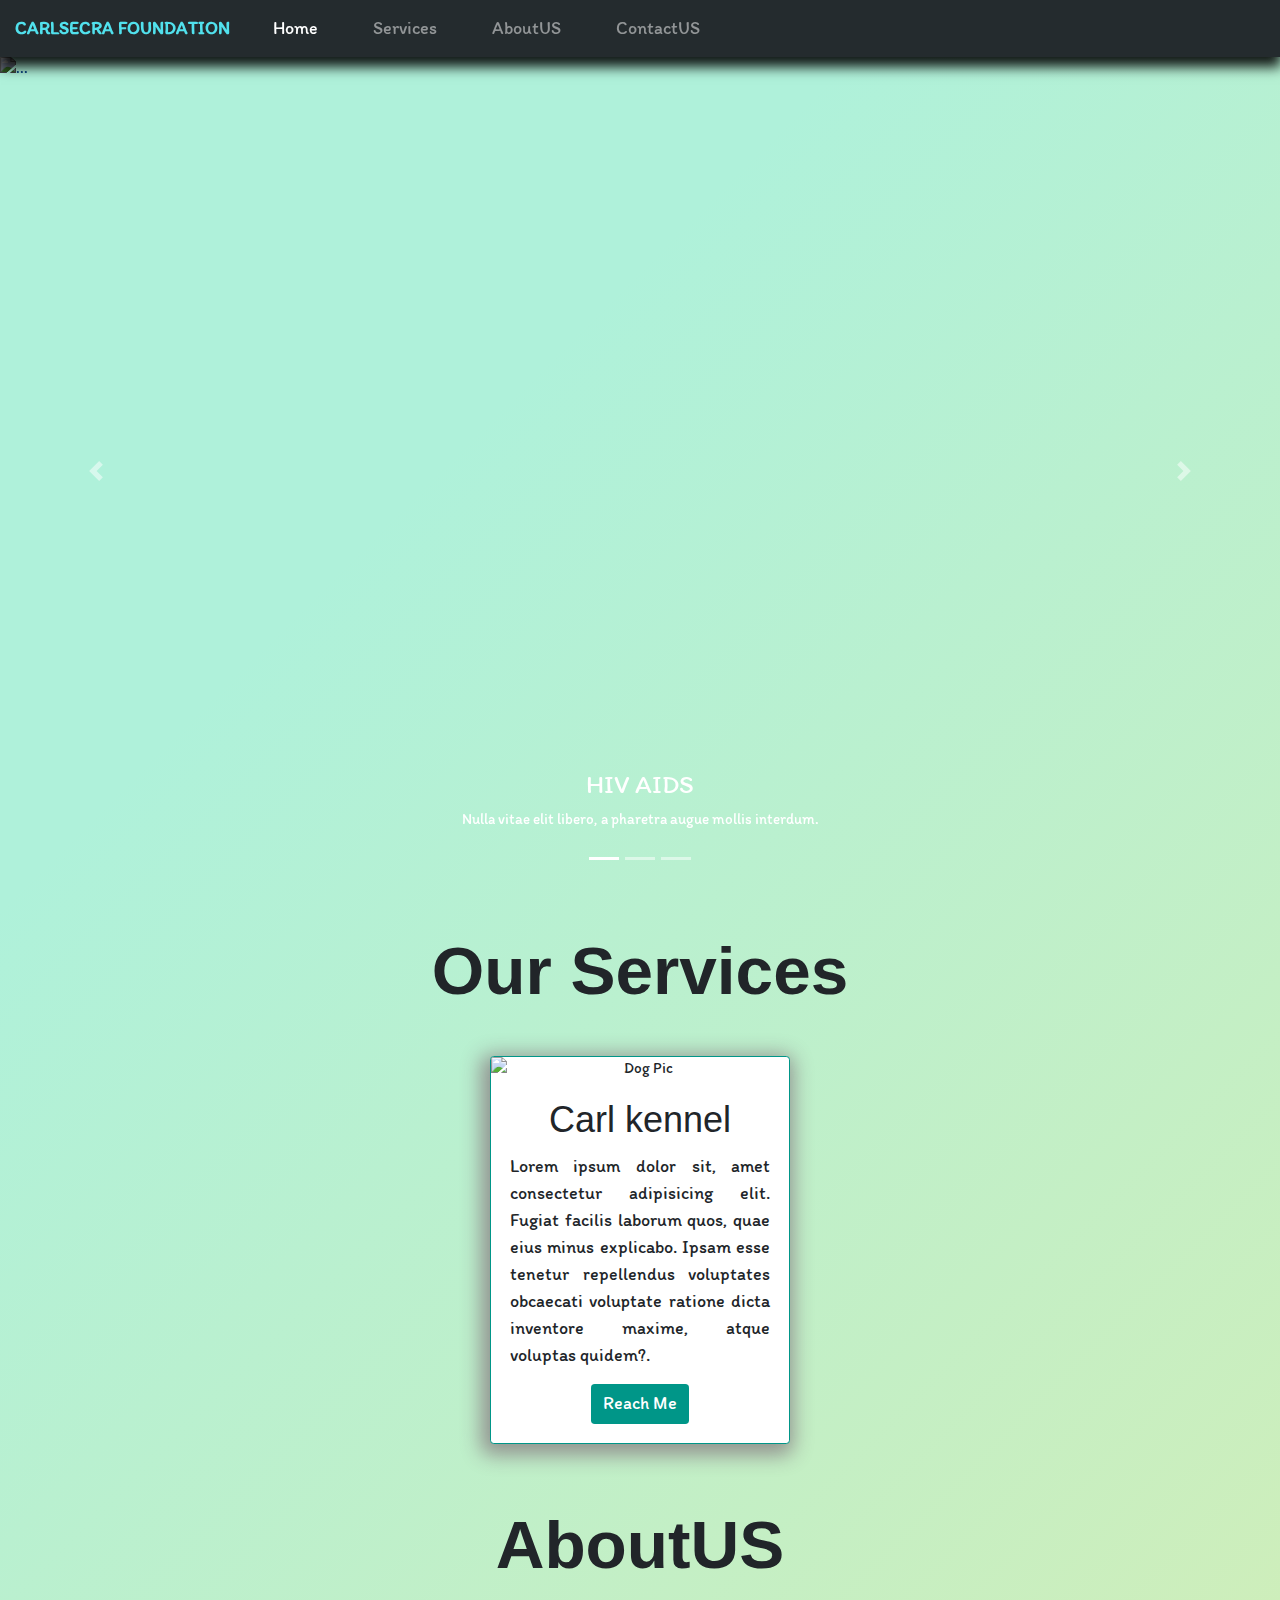
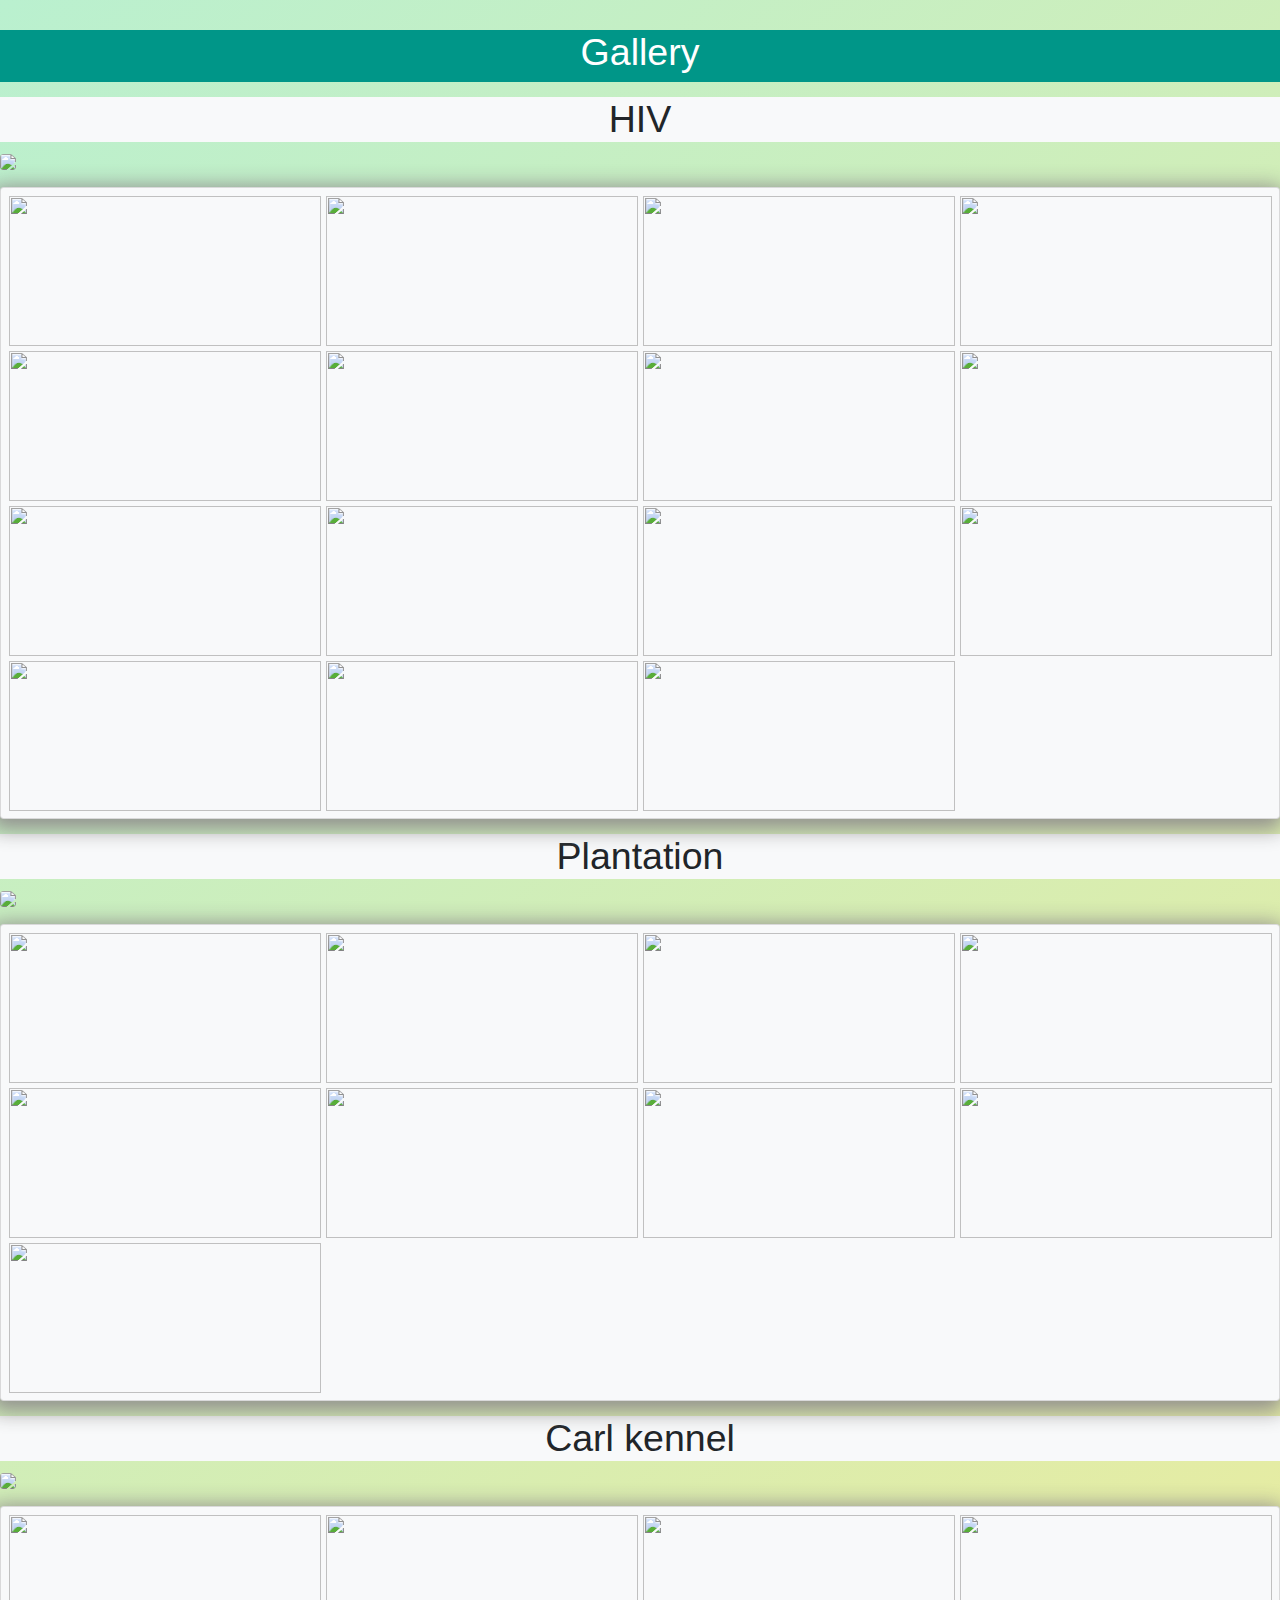
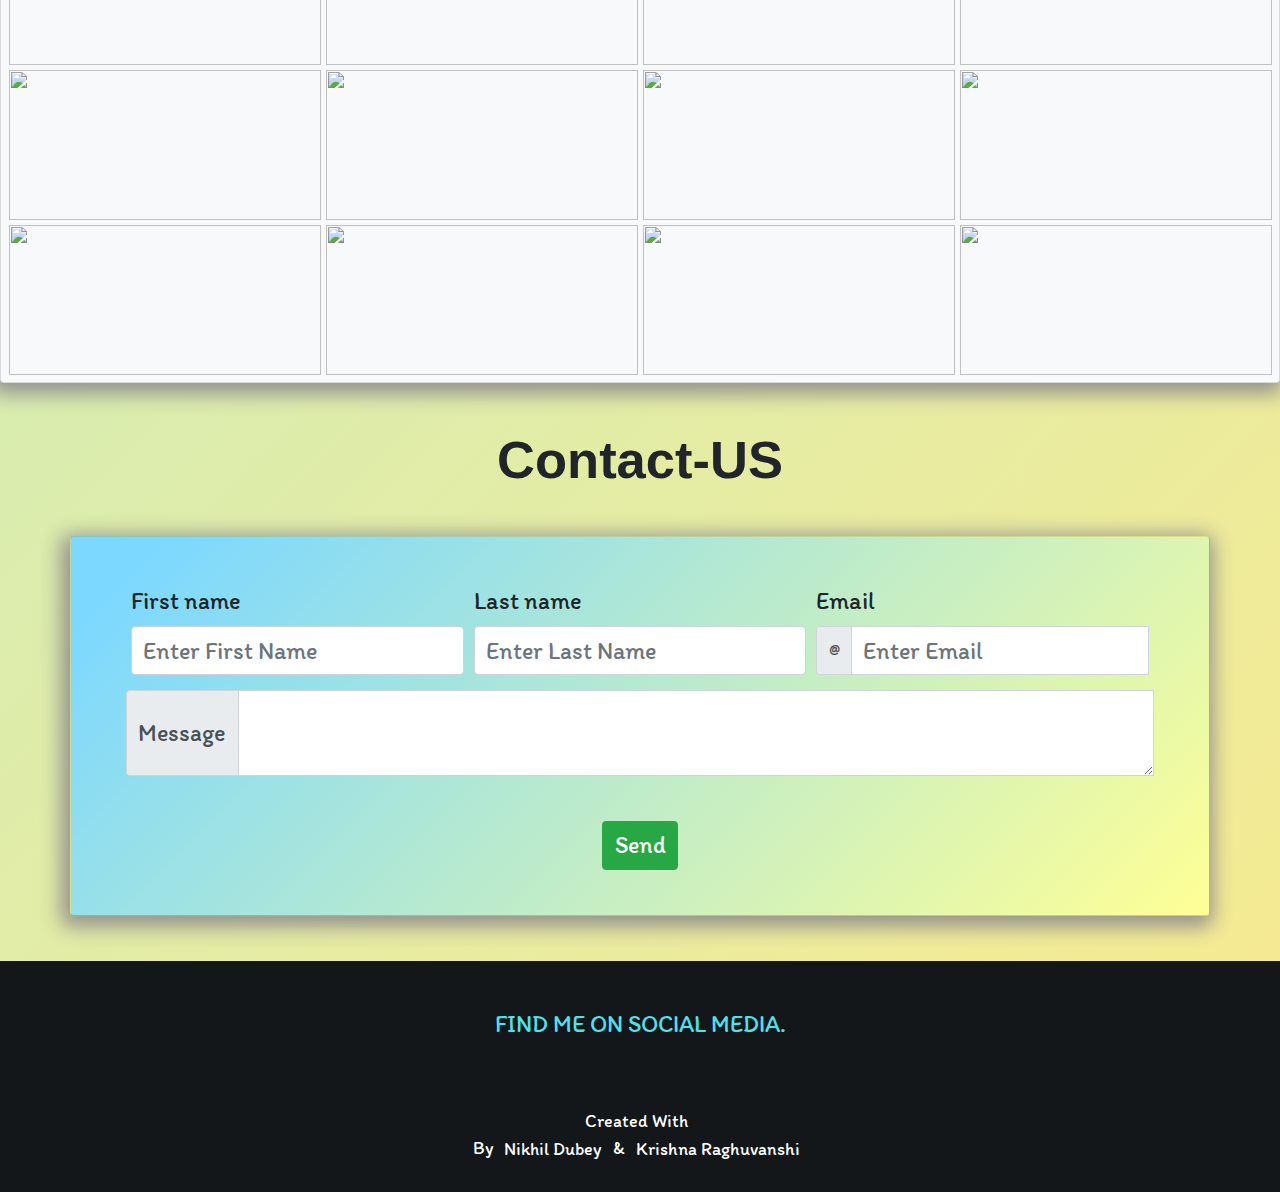
==== index.html @ 7f24dd34 "Update index.html" ====
<!DOCTYPE html>
<html lang="en">

<head>
    <!-- Required meta tags -->
    <meta charset="utf-8" />
    <link rel="icon" href="./assets/images/icon">
    <meta name="viewport" content="width=device-width, initial-scale=1, shrink-to-fit=no" />
    <!-- fontawesome -->
    <link rel="stylesheet" href="https://cdnjs.cloudflare.com/ajax/libs/font-awesome/5.15.3/css/all.min.css"
        integrity="sha512-iBBXm8fW90+nuLcSKlbmrPcLa0OT92xO1BIsZ+ywDWZCvqsWgccV3gFoRBv0z+8dLJgyAHIhR35VZc2oM/gI1w=="
        crossorigin="anonymous" />
    <!-- animation -->
    <link rel="stylesheet" href="https://cdnjs.cloudflare.com/ajax/libs/animate.css/4.1.1/animate.min.css" />
    <link rel="stylesheet" href="https://cdnjs.cloudflare.com/ajax/libs/animate.css/4.1.1/animate.min.css" />
    <!-- W3Css -->
    <link rel="stylesheet" href="./assets/css/w3.css" />
    <link rel="stylesheet" href="./assets/css/index.css" />
    <!-- Bootstrap CSS -->
    <link rel="stylesheet" href="https://stackpath.bootstrapcdn.com/bootstrap/4.4.1/css/bootstrap.min.css"
        integrity="sha384-Vkoo8x4CGsO3+Hhxv8T/Q5PaXtkKtu6ug5TOeNV6gBiFeWPGFN9MuhOf23Q9Ifjh" crossorigin="anonymous" />

    <title class="text-uppercase">CARLSECRA</title>
</head>

<body>
    <nav class="navbar sticky-top navbar-expand-lg navbar-dark w3-large dark">
        <a class="navbar-brand font-weight-bold w3-large logo" href=" #">Carlsecra foundation</a>
        <button class="navbar-toggler" type="button" data-toggle="collapse" data-target="#navbarTogglerDemo02"
            aria-controls="navbarTogglerDemo02" aria-expanded="false" aria-label="Toggle navigation">
            <span class="navbar-toggler-icon"></span>
        </button>

        <div class="collapse navbar-collapse" id="navbarTogglerDemo02">
            <ul class="navbar-nav mr-auto mt-2 mt-lg-0">
                <li class="nav-item active">
                    <a class="nav-link nav-link-ltr" href="#">Home <span class="sr-only">(current)</span></a>
                </li>

                <li class="nav-item">
                    <a class="nav-link nav-link-ltr" href="#services">Services</a>
                </li>

                <li class="nav-item">
                    <a class="nav-link nav-link-ltr" href="#about">AboutUS</a>
                </li>

                <li class="nav-item">
                    <a class="nav-link nav-link-ltr" href="#contact">ContactUS</a>
                </li>

                <!-- <li class="nav-item">
                    <a class="nav-link disabled nav-link-ltr" href="#" tabindex="-1" aria-disabled="true">Disabled</a>
                </li> -->
            </ul>
            <div class="form-inline my-2 my-lg-0">
                <i class="fab fa-facebook-f handles"></i>
                <i class="fab fa-instagram handles"></i>
                <i class="fab fa-twitter handles"></i>
            </div>
        </div>
    </nav>
    <div id="carouselExampleCaptions" class="carousel slide " data-ride="carousel">
        <ol class="carousel-indicators">
            <li data-target="#carouselExampleCaptions" data-slide-to="0" class="active"></li>
            <li data-target="#carouselExampleCaptions" data-slide-to="1"></li>
            <li data-target="#carouselExampleCaptions" data-slide-to="2"></li>
        </ol>
        <div class="carousel-inner ">
            <div class="carousel-item active">
                <a href="#content1 " title="Click To Go to content">
                    <!-- https://images.unsplash.com/photo-1594708767771-a7502209ff51?ixid=MnwxMjA3fDB8MHxwaG90by1wYWdlfHx8fGVufDB8fHx8&ixlib=rb-1.2.1&auto=format -->
                    <img src="https://media.istockphoto.com/photos/globe-with-a-red-ribbon-for-the-fight-against-aids-picture-id898377972?k=6&m=898377972&s=612x612&w=0&h=3-BCqPS5jG8RUGjvcfZlFWFv3_G9c2_bRZKYO4Ker-4="
                        class="d-block w-100 size" alt="..." />
                </a>
                <div class="carousel-caption  d-md-block">
                    <h3 class="cht">HIV AIDS</h3>
                    <p class="ct">Nulla vitae elit libero, a pharetra augue mollis interdum.</p>
                </div>
            </div>
            <div class="carousel-item">
                <a href="#content3 " title="Click To Go to content"> <img
                        src="https://images.unsplash.com/photo-1522276498395-f4f68f7f8454?ixlib=rb-1.2.1&ixid=MnwxMjA3fDB8MHxwaG90by1wYWdlfHx8fGVufDB8fHx8&auto=format&fit=crop&w=1949&q=80"
                        class="d-block size w-100" alt="..." />
                </a>
                <div class="carousel-caption  d-md-block">
                    <h3 class="cht">Carl kennel</h3>
                    <p class="ct">Lorem ipsum dolor sit amet, consectetur adipiscing elit.</p>
                </div>
            </div>
            <div class="carousel-item">
                <a href="#content2 " title="Click To Go to content"><img
                        src="https://images.unsplash.com/photo-1566938064504-a379175168b3?ixid=MnwxMjA3fDB8MHxwaG90by1wYWdlfHx8fGVufDB8fHx8&ixlib=rb-1.2.1&auto=format&fit=crop&w=1950&q=80"
                        class="d-block size w-100" alt="..." /></a>
                <div class="carousel-caption  d-md-block">
                    <h3 class="cht">Plantation</h3>
                    <p class="ct">
                        Praesent commodo cursus magna, vel scelerisque nisl consectetur.
                    </p>
                </div>
            </div>
        </div>
        <a class="carousel-control-prev " href="#carouselExampleCaptions" role="button" data-slide="prev">
            <span class="carousel-control-prev-icon" aria-hidden="true"></span>
            <span class="sr-only">Previous</span>
        </a>
        <a class="carousel-control-next" href="#carouselExampleCaptions" role="button" data-slide="next">
            <span class="carousel-control-next-icon" aria-hidden="true"></span>
            <span class="sr-only">Next</span>
        </a>
    </div>
    <h1 class="display-3 text-center my-5 fw-6 " id="services">
        <i class="fas fa-server"></i> Our Services
    </h1>
    <div class="container my-5 p-10">

        <div class="row justify-content-center">
            <div class="card w3-border-teal w3-center mb-3" style="width: 20rem">
                <img src="https://images.unsplash.com/photo-1551717743-49959800b1f6?ixid=MnwxMjA3fDB8MHxwaG90by1wYWdlfHx8fGVufDB8fHx8&ixlib=rb-1.2.1&auto=format&fit=crop&w=1047&q=80"
                    class="card-img-top" alt="Dog Pic" />
                <div class="card-body">
                    <h5 class="card-title w3-xxlarge">Carl kennel</h5>
                    <p class="card-text w3-justify w3-large">
                        Lorem ipsum dolor sit, amet consectetur adipisicing elit. Fugiat
                        facilis laborum quos, quae eius minus explicabo. Ipsam esse
                        tenetur repellendus voluptates obcaecati voluptate ratione dicta
                        inventore maxime, atque voluptas quidem?.
                    </p>
                    <a href="./html/carl_kennel.html" class="btn w3-hover-green w3-teal w3-large stretched-link">Reach
                        Me</a>
                </div>
            </div>
        </div>
    </div>
    <h1 class="text-center display-3 my-5 fw-6" id="about">
        <i class="fas fa-users"></i> AboutUS
    </h1>
    <!-- <section class="container w3-container">


        <div class=" jumbotron">
            <h1 class="display-4">Hello, world!</h1>
            <p class="lead">This is a simple hero unit, a simple jumbotron-style component for calling extra attention
                to
                featured content or information.</p>
            <hr class="my-4">
            <p>It uses utility classes for typography and spacing to space content out within the larger container.</p>
            <a class="btn btn-primary btn-lg" href="#" role="button">Learn more</a>
        </div>

    </section> -->
    <button class="animate__animated animate__slow animate__tada animate__infinite" onclick="topFunction()" id="myBtn"
        title="Go to top"><i class=" fas fa-arrow-up mr-2"></i>Go To Top</button>
    <div class="w3-container w3-teal">
        <h1 class="text-center" id="content1">Gallery</h1>
    </div>
    <!-- MODAL IMAGE GALLERY -->

    <div class="containers my-3">
        <h1 class="text-center bg-light">HIV</h1>
        <div class="main-img img-fluid">
            <img class="rounded" id="current"
                src="https://lh3.googleusercontent.com/pw/AM-JKLWthnByQuNvDlzXMF9OxcfYZ6iuPMIXeD-EEXqa19zSZ1LKRcm-j5FGWgcm-D87ePZ0WdO5AhIQwM8zKlfs1FcdeZhzOPxUokM1WCn4CItu7tguEILB_dy0jciFloHgAC6cWc3ldxc39udCENG4lYIy=w314-h546-no?authuser=0">
        </div>
        <div class="imgs bg-light card p-2 my-3">
            <a href="#content1">
                <img class="contain img w3-hover-opacity "
                    src="https://lh3.googleusercontent.com/pw/AM-JKLWthnByQuNvDlzXMF9OxcfYZ6iuPMIXeD-EEXqa19zSZ1LKRcm-j5FGWgcm-D87ePZ0WdO5AhIQwM8zKlfs1FcdeZhzOPxUokM1WCn4CItu7tguEILB_dy0jciFloHgAC6cWc3ldxc39udCENG4lYIy=w314-h546-no?authuser=0">
                <img class="contain img w3-hover-opacity "
                    src="https://lh3.googleusercontent.com/pw/AM-JKLXvljkLFgDdFwG3JyvO_RqtTG_k5lwKVlspGXfBKZI2aQ7R7LGSlrn5-Gl4zNEmG0-bzdsjLelHWeHXsVK1MbE0ubuwq8Y_8uxCVUiM-h6vC2lxKv65vAlganU328IKGDM6lfNFHmjahA7A2sxv78oc=w409-h716-no?authuser=0">
                <img class="contain img w3-hover-opacity "
                    src="https://lh3.googleusercontent.com/pw/AM-JKLUGPkYpySHiIrrdaAqy0UJiTvsVuOgkbBByZ8lLNp3Ykv7nyg66AD15i0f1QdUvE8_xPFqtDIh2FrlbLvSwQaB1y-Gd2oFzrS6va7c4WgCsI26Wk-PRNKc0sR3YTG6kG0iOj22I18z2L-EWleNEPegk=w428-h728-no?authuser=0">
                <img class="contain img w3-hover-opacity "
                    src="https://lh3.googleusercontent.com/pw/AM-JKLVOmMGAjX3zdsfnCqJH0AMOMqabyAdRCM4jWrUUVDoswxtB8WTWCZxjLQ3evr7uYhssrv82GukJq2XD-oWU4KyqnS5nhhVvcU3ZkfVQPi99xy-OS-B_lfMAnHEGUS_ahE_TwQBEUen5kTUGH73wbVpL=w531-h649-no?authuser=0">
                <img class="contain img w3-hover-opacity "
                    src="https://lh3.googleusercontent.com/pw/AM-JKLX9t0seiP31HeRyIzcrMwJajoJltNA_sxoDnjRXWMobsr2Pw8uxLB1sxtIsdM8SG76eGAPPkLnEpGvLWnS1Hvy0jVzvdkr1sK32zXTvkaI8x97QTtmD5e5qcO-CA71QlVvaYcP9FNntLq4GjDOkOb3m=w534-h995-no?authuser=0">
                <img class="contain img w3-hover-opacity "
                    src="https://lh3.googleusercontent.com/pw/AM-JKLVCUk6CL5cL2Qs43iZCR_VgzseOxrGhaKxHf3JLSwHhWY6pYFPNzCjwLqi7XKjTuWWussyJNOfDmA_HgheaDrFFtdikxNA5fJAOj2HOZVgpeB-QzTn2lccEsNDEIwcQ1OPdSLkpY1jso2Gp24SCdnPf=w1017-h541-no?authuser=0">
                <img class="contain img w3-hover-opacity "
                    src="https://lh3.googleusercontent.com/pw/AM-JKLWgWUzaAioRXuS1mJ4Z7-cK-R-yqdDyTU8Y6GFtMrWd5x_YNHCLan_Pwprh1jSXf0HaYQQIwgYU55vJjtDFEg20GPSiB1lescHCIsLl0VjULDAzBoqL2uZlDRj0mleKFL8AQnmtITgmIOyPmzKrCQDQ=w1175-h576-no?authuser=0">
                <img class="contain img w3-hover-opacity "
                    src="https://lh3.googleusercontent.com/pw/AM-JKLVwEbjbmtY_Mkwcf5zFUMK1Cpdm-WuuLHMcJweUl1Ltu2XtLcl7Q1iVmqJoacx95nwhiYhwZ500kGhzIiH_ZGuHI4NQK8Li3n7hAAu3cSebpLvj295zxe5SNea3aDWNR3Rj27l1fBgo437DappwfvGl=w903-h510-no?authuser=0">
                <img class="contain img w3-hover-opacity "
                    src="https://lh3.googleusercontent.com/pw/AM-JKLXEmTRDdH4_tBZXUHKsEcW7vzxs2nDfILooxX1HltxyTH0jpP7SbmpgD3-XcqOLc3ImPzw1_tIcM69SS-iEk491RCjTjkIpXpO6s1gKm0ULGuYxSzF6PrZGKAjmzhw6n3OxwlkHN07MPKsxncvDkHjs=w508-h509-no?authuser=0">
                <img class="contain img w3-hover-opacity "
                    src="https://lh3.googleusercontent.com/pw/AM-JKLXj89hwuj0hdYnVt-dkQYtpqNqiMMlA_1AW8vi63X6oU9nptdeyPvU3nst9O2cp4aHazLqKdy5qrJxQqnagUlQxPmL2a09Ahi4QXgjSOLlmEiPu2u_miJRheJbVBMnMeyfRgt0dgx5cL3tM-a5m5gsK=w1027-h576-no?authuser=0">
                <img class="contain img w3-hover-opacity "
                    src="https://lh3.googleusercontent.com/pw/AM-JKLXbNydOd63N83XTNuzqrUfCwmilkYpsaeXVqZm6Hw5VTWRTzLCKz-0epHxZQ9tDfZOVO6mboPzLI_SauK751DDr1bG-UpZbeSGRbb9oNhZVFbZo8ptVXwzSmogiTxMftSfX6Y0nEbUs1FKR84Z5MWqq=w949-h549-no?authuser=0">
                <img class="contain img w3-hover-opacity " id="content2"
                    src="https://lh3.googleusercontent.com/pw/AM-JKLV7Vzz1Nl1fhNQrzO4z76bc6caDvMC-IYhPQkClb2VeEsXx1w8yWcmZuDCPUoVOENriJSGl38jrpuOOLBvuB5ns6ClsLf_fwEKHGqzNtFuaqBkC4cwUzBww6x01MAgUkK_XNma9snIFqthjeE1T0Pkv=w998-h497-no?authuser=0">

                <img class="contain img w3-hover-opacity " id="content2"
                    src="https://lh3.googleusercontent.com/pw/AM-JKLUE9bzit8jq4HlAMY-iLeIFD5EAHyN5_nlDeawQMvd_5t7BeAMv6LV824BcQhJkuMWmRAwlRUwtXReqYhiy1W5TbM5MacTNgx_WpujgWGVwYoFpKbN7tj75fGB60-Pkntgtp9Y8AZ4VO-rKTSX3LLc3=w1144-h576-no?authuser=0">

                <img class="contain img w3-hover-opacity " id="content2"
                    src="https://lh3.googleusercontent.com/pw/AM-JKLXAKvcKTk8bmxtnWdEzlIqeNrdzc4yU8QtepNTJloCsyjRifxD8St8Pwk1JctANAbRgZ22Xsr1LxmdmG1gfMlKvFUV35FJNh0UbiJMAwxfV1wSTYbWfKKV7Bo4GuOAyk_zWMOCygTSmK-oZwX_F0Y5J=w1007-h576-no?authuser=0">

                <img class="contain img w3-hover-opacity " id="content2"
                    src="https://lh3.googleusercontent.com/pw/AM-JKLWrIfpHC8NAUrAnV8RE9AK95Ew1CDOpfqwpU6rfjzxIpvBUKMZ2IcUc-R9Z_dBcbYo2Wv3f4ZFnfD6bzzosMkcAZB3kH4hOF-BYrMFOdIugbSPotdxYXxqk46FhsFh3l9G7IozPJ4q2jqm9BhGqy5WT=w493-h995-no?authuser=0">

            </a>
        </div>
    </div>
    <div class="containers my-3">
        <h1 class="text-center  bg-light">Plantation</h1>
        <div class="main-img img-fluid">
            <img class="rounded"
                src="https://lh3.googleusercontent.com/pw/AM-JKLUazncz3bFm9LgXNZhEBa_eddGmucArQsJTP0HUY3JehfHGXmp52YJMDZuKWtOjsyPYEi8W_8fz47KD3lOljdPaqL4ZQZ4rpK_3Kx4WTiIDiU6BZtANRVm5wF83WnmW9OYiJmr23YeuWKSTVjNT2d1F=w1328-h995-no?authuser=0"
                id="current2">
        </div>
        <div class="imgs2 bg-light card p-2 my-3">
            <a href="#current2">
                <img class="contain img w3-hover-opacity "
                    src="https://lh3.googleusercontent.com/pw/AM-JKLUazncz3bFm9LgXNZhEBa_eddGmucArQsJTP0HUY3JehfHGXmp52YJMDZuKWtOjsyPYEi8W_8fz47KD3lOljdPaqL4ZQZ4rpK_3Kx4WTiIDiU6BZtANRVm5wF83WnmW9OYiJmr23YeuWKSTVjNT2d1F=w1328-h995-no?authuser=0">
                <img class="contain img w3-hover-opacity "
                    src="https://lh3.googleusercontent.com/pw/AM-JKLUrbRBvJU7tPElkVXasXDmu2aScwWAH8sNw5rMx-eqHW1Du7p2ZzqwAaAXGlAMr1hMANq8olH30YYpVhrWxYo6uBwBj0wIqfVDAv7t2FTWMA-N4ncHU9T9YlRQU2-aQnXhRfBgr5Hvc07lSY55ccWRl=w960-h600-no?authuser=0">
                <img class="contain img w3-hover-opacity "
                    src="https://lh3.googleusercontent.com/pw/AM-JKLV8ej2qNgE6cSflYdsvn2pD-fIpVa2xkr_aEKFSIQyJfhX_vFW93_GpBRLAi9Gym1qBDNOqz5JcfdUznTQgepwJ_OhhI7RtlDqVg2Pydbewbg7d9GVGKOaIReD8JfWKjlmzRBwA3SdauBwJrHa02vkj=w620-h414-no?authuser=0">
                <img class="contain img w3-hover-opacity "
                    src="https://lh3.googleusercontent.com/pw/AM-JKLW8l1cj5oeCXxYixOwz7kCACSvpV3vBF2fTbZHmuZQgi6BNj4zpj_Eo5vvtqpwU1ruG4jRUmNmEQzJluw1dynE2IyaJS-U9zv53Gpay88E6YDGmutgQcba9QUmI8kOuvrENarKpFtdDTSFnFTOIEE74=w800-h600-no?authuser=0">
                <img class="contain img w3-hover-opacity "
                    src="https://lh3.googleusercontent.com/pw/AM-JKLVV6uA7EhgLks0kyZ8N4ZjPt4YVrkXBpBX6qQl5czpQzg5zALXfUuBHCIOd-KJVgQBakClgDxkc97rEqSDH6aCkMMGptfN8g8EArBc38xlax-M86vjJxoIlRipljokL78BeHi5z-HPdd4QkknJ8_XUz=w600-h450-no?authuser=0">
                <img class="contain img w3-hover-opacity "
                    src="https://lh3.googleusercontent.com/pw/AM-JKLUdpMAJN0Q83OzqJh9mRG-9MjINvJy1c9ypDAGQOLn1-iUOSwJZpsDqi8oz6M6pC5K26bUPHZk1OMXb7kWDxqvdQuME0UeO4C46UqAQSk-nfcbjvZXPtPbButpdBu0VghkfE9_NVHOySlH9HWoetlHe=w500-h375-no?authuser=0">
                <img class="contain img w3-hover-opacity "
                    src="https://lh3.googleusercontent.com/pw/AM-JKLVt2HwRmgVDQyWjlTZ4uAiOJQq3fq5OxPM5kdYn38mJlkg0Ibm1B9xu4w2Kb2wvOSrNUGdN3T64h1iUlGaBQghh69_Yxd8-duYp6txlgr7YwATvhRDyO9goDJZaJQWb1xBH79O7sJbh8NZ61GfLYMmv=w500-h375-no?authuser=0">
                <img class="contain img w3-hover-opacity "
                    src="https://lh3.googleusercontent.com/pw/AM-JKLV_RjcNEGrDARmAHsUjCbwZhBHFKnsbWT5ttmpJ6uGF_ankn5hH0wboGs8omrUU_OCVMq__5lX9YaTf-ofW5DDxsBPTu7mOzsECfm4dt-WlLXD9VcsUo9ie9DjLCQ-at8JOdzvXgp8LLlciiQZTuyrl=w500-h375-no?authuser=0">
                <img class="contain img w3-hover-opacity "
                    src="https://lh3.googleusercontent.com/pw/AM-JKLU54GIvQgMKxNSmj9x4pxGKG1sFAzQKL7EzM197lOBndNSaxgQpEJ5dPkzKycGNl-ALyXpbwk1fiopOtcl0qjkKVqSY8JKwlPagnB0Hnivz8B5Dg5xEnCLJIj9_u5evgMbLHOTNpQKDRKKQZPogz6Vr=w600-h400-no?authuser=0">
                <!-- <img class="contain img w3-hover-opacity " src="https://source.unsplash.com/1600x900/?plantation>
                <img class=" contain img w3-hover-opacity " src=" https://source.unsplash.com/1600x900/?plant"> -->

                <span id="content3" />
                <!-- <img class="contain img w3-hover-opacity " src="https://source.unsplash.com/1600x900/?donation"> -->

            </a>
        </div>
    </div>

    <div class="containers my-3">
        <h1 class="text-center bg-light">Carl kennel</h1>
        <div class="main-img img-fluid">
            <img class="rounded"
                src="https://images.unsplash.com/photo-1516734212186-a967f81ad0d7?ixid=MnwxMjA3fDB8MHxwaG90by1wYWdlfHx8fGVufDB8fHx8&ixlib=rb-1.2.1&auto=format&fit=crop&w=1051&q=80"
                id="current3">
        </div>
        <div class="imgs3 bg-light card p-2 my-3">
            <a href="#current3">
                <img class="contain img w3-hover-opacity  w3-hover-opacity"
                    src="https://images.unsplash.com/photo-1516734212186-a967f81ad0d7?ixid=MnwxMjA3fDB8MHxwaG90by1wYWdlfHx8fGVufDB8fHx8&ixlib=rb-1.2.1&auto=format&fit=crop&w=1051&q=80">
                <img class="contain img w3-hover-opacity "
                    src="https://images.unsplash.com/photo-1597603413826-cd1c06b05222?ixlib=rb-1.2.1&ixid=MnwxMjA3fDB8MHxwaG90by1wYWdlfHx8fGVufDB8fHx8&auto=format&fit=crop&w=1050&q=80">
                <img class="contain img w3-hover-opacity "
                    src="https://images.unsplash.com/photo-1528846104175-4fd300ee59da?ixlib=rb-1.2.1&ixid=MnwxMjA3fDB8MHxwaG90by1wYWdlfHx8fGVufDB8fHx8&auto=format&fit=crop&w=1052&q=80">
                <img class="contain img w3-hover-opacity "
                    src="https://images.unsplash.com/photo-1523480717984-24cba35ae1ef?ixid=MnwxMjA3fDB8MHxwaG90by1wYWdlfHx8fGVufDB8fHx8&ixlib=rb-1.2.1&auto=format&fit=crop&w=1050&q=80">
                <img class="contain img w3-hover-opacity "
                    src="https://images.unsplash.com/photo-1507682520764-93440a60e9b5?ixid=MnwxMjA3fDB8MHxwaG90by1wYWdlfHx8fGVufDB8fHx8&ixlib=rb-1.2.1&auto=format&fit=crop&w=925&q=80">
                <img class="contain img w3-hover-opacity "
                    src="https://images.unsplash.com/photo-1514328525431-eac296c01d82?ixid=MnwxMjA3fDB8MHxwaG90by1wYWdlfHx8fGVufDB8fHx8&ixlib=rb-1.2.1&auto=format&fit=crop&w=997&q=80">
                <img class="contain img w3-hover-opacity "
                    src="https://images.unsplash.com/photo-1513904178077-6c5730ddd446?ixid=MnwxMjA3fDB8MHxwaG90by1wYWdlfHx8fGVufDB8fHx8&ixlib=rb-1.2.1&auto=format&fit=crop&w=1050&q=80">
                <img class="contain img w3-hover-opacity "
                    src="https://images.unsplash.com/photo-1543466835-00a7907e9de1?ixid=MnwxMjA3fDB8MHxwaG90by1wYWdlfHx8fGVufDB8fHx8&ixlib=rb-1.2.1&auto=format&fit=crop&w=967&q=80">
                <img class="contain img w3-hover-opacity "
                    src="https://images.unsplash.com/photo-1526440847959-4e38e7f00b04?ixlib=rb-1.2.1&ixid=MnwxMjA3fDB8MHxwaG90by1wYWdlfHx8fGVufDB8fHx8&auto=format&fit=crop&w=1050&q=80">
                <img class="contain img w3-hover-opacity "
                    src="https://images.unsplash.com/photo-1496982411516-bfb7eb1c74e1?ixid=MnwxMjA3fDB8MHxwaG90by1wYWdlfHx8fGVufDB8fHx8&ixlib=rb-1.2.1&auto=format&fit=crop&w=1050&q=80">
                <img class="contain img w3-hover-opacity "
                    src="https://images.unsplash.com/photo-1518914781460-a3ada465edec?ixlib=rb-1.2.1&ixid=MnwxMjA3fDB8MHxwaG90by1wYWdlfHx8fGVufDB8fHx8&auto=format&fit=crop&w=1050&q=80">
                <img class="contain img w3-hover-opacity "
                    src="https://images.unsplash.com/photo-1514373941175-0a141072bbc8?ixid=MnwxMjA3fDB8MHxwaG90by1wYWdlfHx8fGVufDB8fHx8&ixlib=rb-1.2.1&auto=format&fit=crop&w=1051&q=80">

            </a>
        </div>
    </div>


    <h1 class="display-4 my-5 w3-center mb-1 bg-card fw-6" id="contact">
        <i class="fas fa-phone-alt"></i> Contact-US
    </h1>
    <div class="w3-container con container  card p-10 my-5 py-10">

        <form class="needs-validation w3-center  p-lg-5 pb-lg-5" novalidate>
            <div class="form-row mb-5 w3-left-align">
                <div class="col-md-4 mb-3">
                    <label class="w3-xlarge" for="validationCustom01">First name</label>
                    <input type="text" placeholder="Enter First Name" class="form-control w3-xlarge"
                        id="validationCustom01" value="" required>
                    <div class="valid-feedback w3-large">
                        Looks good!
                    </div>
                    <div class="invalid-feedback w3-large">
                        Please Fill First Name.
                    </div>
                </div>
                <div class="col-md-4 mb-3">
                    <label class="w3-xlarge" for="validationCustom02">Last name</label>
                    <input type="text" placeholder="Enter Last Name" class="form-control w3-xlarge"
                        id="validationCustom02" value="" required>
                    <div class="valid-feedback w3-large">
                        Looks good!
                    </div>
                    <div class="invalid-feedback w3-large">
                        Please Fill Last Name.
                    </div>
                </div>
                <div class="col-md-4 mb-3">
                    <label class="w3-xlarge" for="validationCustomUsername">Email</label>
                    <div class="input-group">
                        <div class="input-group-prepend">
                            <span class="input-group-text" id="inputGroupPrepend">@</span>
                        </div>
                        <input type="text" placeholder="Enter Email" class="form-control w3-xlarge"
                            id="validationCustomUsername" aria-describedby="inputGroupPrepend" required>
                        <div class="invalid-feedback w3-large">
                            Please Fill Email.
                        </div>
                        <div class="valid-feedback w3-large">
                            Looks good!
                        </div>
                    </div>
                </div>
                <div class="input-group">
                    <div class="input-group-prepend">
                        <span class="input-group-text w3-xlarge">Message</span>
                    </div>
                    <textarea class="form-control w3-xlarge" aria-label="With textarea" required></textarea>
                    <div class="valid-feedback w3-large">
                        Looks good!
                    </div>
                    <div class="invalid-feedback w3-large">
                        Please Write Message To Send.
                    </div>
                </div>
            </div>

            <button class="btn  btn-success w3-xlarge " type="submit"><i class="fas fa-paper-plane "></i>
                Send</button>
        </form>


    </div>
    <footer class="w3-container pt-lg-5 w3-center py-3 w3-margin-top" style="background-color: #13171a;">
        <p class="w3-xlarge logo">Find me on social media.</p>
        <i class="w3-xlarge w3-text-white w3-hover-text-amber mx-1 fab fa-facebook-f "></i>
        <i class="w3-xlarge w3-text-white mx-1 fab fa-instagram w3-hover-text-amber"></i>
        <i class="w3-xlarge w3-text-white mx-1 fab fa-snapchat w3-hover-text-amber"></i>
        <i class="w3-xlarge w3-text-white mx-1 fab fa-pinterest-p w3-hover-text-amber"></i>
        <i class="w3-xlarge w3-text-white mx-1 fab fa-twitter w3-hover-text-amber"></i>
        <i class="w3-xlarge w3-text-white mx-1 fab fa-linkedin w3-hover-text-amber"></i>
        <p class="w3-large w3-text-white my-3">
            Created With<span class="animate__animated animate__heartBeat mx-1">
                <i class="fas fa-heart animate__animated animate__heartBeat animate__infinite"
                    style="color: red"></i></span><br />
            By
            <a class="text-decoration-none w3-text-white w3-hover-text-red  p-2" href="#" target="_blank">Nikhil
                Dubey</a>
            &
            <a class="text-decoration-none w3-text-white w3-hover-text-red  p-2" href="#" target="_blank">Krishna
                Raghuvanshi</a>
        </p>
    </footer>
    <!-- Optional JavaScript -->
    <!-- jQuery first, then Popper.js, then Bootstrap JS -->
    <script src="https://code.jquery.com/jquery-3.4.1.slim.min.js"
        integrity="sha384-J6qa4849blE2+poT4WnyKhv5vZF5SrPo0iEjwBvKU7imGFAV0wwj1yYfoRSJoZ+n"
        crossorigin="anonymous"></script>
    <script src="https://cdn.jsdelivr.net/npm/popper.js@1.16.0/dist/umd/popper.min.js"
        integrity="sha384-Q6E9RHvbIyZFJoft+2mJbHaEWldlvI9IOYy5n3zV9zzTtmI3UksdQRVvoxMfooAo"
        crossorigin="anonymous"></script>
    <script src="https://stackpath.bootstrapcdn.com/bootstrap/4.4.1/js/bootstrap.min.js"
        integrity="sha384-wfSDF2E50Y2D1uUdj0O3uMBJnjuUD4Ih7YwaYd1iqfktj0Uod8GCExl3Og8ifwB6"
        crossorigin="anonymous"></script>
    <script>
        // Example starter JavaScript for disabling form submissions if there are invalid fields
        (function () {
            'use strict';
            window.addEventListener('load', function () {
                // Fetch all the forms we want to apply custom Bootstrap validation styles to
                var forms = document.getElementsByClassName('needs-validation');
                // Loop over them and prevent submission
                var validation = Array.prototype.filter.call(forms, function (form) {
                    form.addEventListener('submit', function (event) {
                        if (form.checkValidity() === false) {
                            event.preventDefault();
                            event.stopPropagation();
                        }
                        form.classList.add('was-validated');
                    }, false);
                });
            }, false);
        })();
    </script>
    <script>
        //Get the button
        var mybutton = document.getElementById("myBtn");

        // When the user scrolls down 20px from the top of the document, show the button
        window.onscroll = function () { scrollFunction() };

        function scrollFunction() {
            if (document.body.scrollTop > 20 || document.documentElement.scrollTop > 20) {
                mybutton.style.display = "block";
            } else {
                mybutton.style.display = "none";
            }
        }

        // When the user clicks on the button, scroll to the top of the document
        function topFunction() {
            document.body.scrollTop = 0;
            document.documentElement.scrollTop = 0;
        }
    </script>
    <script>
        // Content 1 modal

        const current = document.querySelector('#current');
        const imgs = document.querySelector('.imgs');
        const img = document.querySelectorAll('.imgs img');


        imgs.addEventListener('click', (e) => {

            current.src = e.target.src;
        })
        // Content 2 modal
        const current2 = document.querySelector('#current2');
        const imgs2 = document.querySelector('.imgs2');
        const img2 = document.querySelectorAll('.imgs2 img');


        imgs2.addEventListener('click', (e) => {

            current2.src = e.target.src;
        })

        const current3 = document.querySelector('#current3');
        const imgs3 = document.querySelector('.imgs3');
        const img3 = document.querySelectorAll('.imgs3 img');


        imgs3.addEventListener('click', (e) => {

            current3.src = e.target.src;
        })

    </script>
</body>

</html>
---- assets/css/index.css ----
@import url("https://fonts.googleapis.com/css2?family=Itim&display=swap");
@import url("https://fonts.googleapis.com/css2?family=Indie+Flower&display=swap");
.dark {
  background-color: #242b2e !important;
}

/* width */
::-webkit-scrollbar {
  width: 10px;
}

/* Track */
::-webkit-scrollbar-track {
  background: #f1f1f1;
  box-shadow: -3px 5px 20px 6px rgba(79, 75, 75, 0.92) inset;
  -webkit-box-shadow: -3px 5px 20px 6px rgba(79, 75, 75, 0.92) inset;
  -moz-box-shadow: -3px 5px 20px 6px rgba(79, 75, 75, 0.92) inset;
}

/* Handle */
::-webkit-scrollbar-thumb {
  background: #35bdd0;
  border-radius: 50px;
  -webkit-border-radius: 50px;
  -moz-border-radius: 50px;
  -ms-border-radius: 50px;
  -o-border-radius: 50px;
}

/* Handle on hover */
::-webkit-scrollbar-thumb:hover {
  background: #ff4331;
}

.scrollbar {
  margin-left: 30px;
  float: left;
  height: 300px;
  width: 65px;
  background: #f5f5f5;
  overflow-y: scroll;
  margin-bottom: 25px;
}

.force-overflow {
  min-height: 450px;
}

/*
 *  STYLE 1
 */

::-webkit-scrollbar {
  width: 10px;
  background-color: #6f00ed;
}

::-webkit-scrollbar-track {
  -webkit-box-shadow: inset 0 0 6px #6f00ed;
  border-radius: 10px;
  background-color: #758283;
  border-left: 0.5px solid #242b2e;
  border-right: 0.5px solid #242b2e;
}

::-webkit-scrollbar-thumb {
  border-radius: 20px;
  -webkit-box-shadow: inset 0 0 px #ad1457;
  background-color: #ff9347;
}

html {
  scroll-behavior: smooth;
  /* font-family: "Itim", cursive !important; */
  cursor: default;
  -webkit-user-select: none;
  -moz-user-select: -moz-none;
  -ms-user-select: none;
  user-select: none;
}
body {
  font-family: "Itim", cursive !important;
  /* background-color: #7f5a83 !important;
  background-image: linear-gradient(315deg, #7f5a83 0%, #0d324d 84%) !important; */
  height: auto !important;
  background-color: #f9ea8f;
  background-image: linear-gradient(315deg, #f9ea8f 0%, #aff1da 84%);
}
.logo {
  color: #51e1ed !important;
  text-transform: uppercase !important;
}
.nav-link {
  padding: 20px 0px;
  margin: 0px 20px;
  display: inline-block;
  position: relative;
}
.nav-link:hover {
  opacity: 1;
}

.nav-link::before {
  transition: 300ms;
  height: 3px;
  content: "";
  position: absolute;
  background-color: #51e1ed;
}

.nav-link-ltr::before {
  width: 0%;
  bottom: 00px;
}

.nav-link-ltr:hover::before {
  width: 90%;
}

.handles {
  color: white;
  margin: 10px 20px;
  font-size: 18px;
  transition: all 0.5s;
  -webkit-transition: all 0.5s;
  -moz-transition: all 0.5s;
  -ms-transition: all 0.5s;
  -o-transition: all 0.5s;
}
.handles:hover {
  font-size: 22px;
  color: red;
}

.card {
  box-shadow: -3px 5px 20px 6px rgba(142, 139, 139, 0.92);
  -webkit-box-shadow: -3px 5px 20px 6px rgba(142, 139, 139, 0.92);
  -moz-box-shadow: -3px 5px 20px 6px rgba(142, 139, 139, 0.92);
}

.bg-successs {
  background-color: #28a746af;
}

.fw-6 {
  font-weight: 600 !important;
}

.con {
  /* background-color: #d9d9d9;
  background-image: linear-gradient(315deg, #d9d9d9 0%, #f6f2f2 74%); */

  background-color: #ffffb5;
  background-image: linear-gradient(315deg, #ffff95 0%, #7cd8ff 94%);
}

.hov-op:hover {
  transition: all 2s;
  transform: scale(1.05);
  -webkit-transform: scale(1.05);
  -moz-transform: scale(1.05);
  -ms-transform: scale(1.05);
  -o-transform: scale(1.05);
  -webkit-transition: all 2s;
  -moz-transition: all 2s;
  -ms-transition: all 2s;
  -o-transition: all 2s;
}
.gallery-item {
  /* Minimum width of 24rem and grow to fit available space */
  flex: 1 0 24rem;
  /* Margin value should be half of grid-gap value as margins on flex items don't collapse */
  margin: 1rem;
  box-shadow: 0.3rem 0.4rem 0.4rem rgba(0, 0, 0, 0.4);
  overflow: hidden;
}

.gallery-image {
  display: block;
  width: 100%;
  height: 100%;
  object-fit: cover;
  transition: transform 400ms ease-out;
}

.gallery-image:hover {
  transform: scale(1.3);
  -webkit-transform: scale(1.3);
  -moz-transform: scale(1.3);
  -ms-transform: scale(1.3);
  -o-transform: scale(1.3);
  filter: brightness(50%);
  -webkit-filter: brightness(50%);
}

.vs {
  font-family: "Indie Flower", cursive;
  color: white;
  z-index: 99 !important;
}
.vs:hover {
  cursor: default;
  color: white;
  z-index: 99 !important;
}

.carousel-item img {
  filter: brightness(50%);
  -webkit-filter: brightness(50%);
}

.carousel-item img:hover {
  filter: brightness(100%);
  -webkit-filter: brightness(100%);
}
.carousel-caption {
  cursor: default;
}
.navbar {
  box-shadow: 1px 10px 12px 0px rgba(0, 0, 0, 0.9);
  -webkit-box-shadow: 1px 10px 12px 0px rgba(0, 0, 0, 0.9);
  -moz-box-shadow: 1px 10px 12px 0px rgba(0, 0, 0, 0.9);
}

/* Carl Kernel Css */
.cht {
  font-family: "itim", cursive !important;
}

.navs {
  margin: -12vh 10vw;
  display: flex;
  justify-content: space-between;
  align-items: center;
}
.navs div {
  box-shadow: -4px 16px 23px -5px rgba(0, 0, 0, 0.75);
  -webkit-box-shadow: -4px 16px 23px -5px rgba(0, 0, 0, 0.75);
  -moz-box-shadow: -4px 16px 23px -5px rgba(0, 0, 0, 0.75);
  padding: 10px;
  display: flex;
  flex-direction: column;
  justify-content: space-around;
  align-items: center;
}
.navs div:hover,
.navs div a:hover {
  color: teal;
}
.navs div i {
  font-size: 30px;
}
.navs div a {
  font-size: 30px;
  color: #242b2e;
  text-decoration: none;
}

@media only screen and (max-width: 1398px) {
  .navs {
    margin: -5vh 10vw;
    display: flex;
    flex-direction: column;
    justify-content: space-between;
    align-items: center;
  }
  .navs div {
    width: 70vw;
    margin: 1vh 0px;
  }
}

@media screen and (max-width: 767px) {
  .carousel-caption {
    display: visible !important;
    position: absolute !important;
  }
  .ct {
    font-size: 12px !important;
  }
  .cht {
    font-size: 20px;
    font-family: "Itim", cursive !important;
  }
  .d-none {
    display: block !important;
    visibility: visible !important;
  }
}

#myBtn {
  display: none;
  position: fixed;
  bottom: 30px;
  right: 30px;
  z-index: 99;
  font-size: 12px;
  border: none;
  outline: none;
  background-color: red;
  color: white;
  cursor: pointer;
  padding: 10px;
  border-radius: 4px;
}

#myBtn:hover {
  background-color: #555;
}

.center {
  display: flex;
  justify-content: center;
  align-items: center;
  flex-wrap: wrap;
  background-color: red;
}
.accordion-button {
  display: block !important;
  justify-content: center !important;
  text-align: center !important;
}
.banner img {
  object-fit: cover;
  /* height: 70vh; */
}
.banner {
  display: flex;
  flex-wrap: wrap;
  flex-direction: column;
  justify-content: space-around;
  align-items: center;
}
.pos {
  margin-top: -40px;
}
.grooming-container {
  flex: 1;
  justify-content: space-evenly;
  align-items: center;

  flex-direction: row !important;
}
.grooming-container-inners {
  display: flex;
  justify-content: flex-start;
  align-items: center;
  flex-direction: row !important;
  text-transform: capitalize;
}

.phone {
  cursor: pointer;
  user-select: text !important;
}

.size {
  height: 92vh;
}
.fit {
  width: 100vw;
  object-fit: contain !important;
}

/* MODAL IMAGE CODE______________________ */
.main-img img {
  width: 100% !important;
  object-fit: contain !important;
}
.main-img img,
.imgs a img {
  width: 100%;
  object-fit: cover;
}
.imgs2 a img {
  width: 100%;
  object-fit: cover;
}

.imgs3 a img {
  width: 100%;
  object-fit: cover;
}
.imgs a img {
  cursor: pointer;
}

.imgs2 a img {
  cursor: pointer;
}

.imgs3 a img {
  cursor: pointer;
}
.imgs a {
  display: grid;
  grid-template-columns: repeat(4, auto);
  grid-gap: 5px;
}
.imgs2 a {
  display: grid;
  grid-template-columns: repeat(4, auto);
  grid-gap: 5px;
}
.imgs3 a {
  display: grid;
  grid-template-columns: repeat(4, auto);
  grid-gap: 5px;
}
/* Fade In Animation */

@keyframes fadeIn {
  to {
    opacity: 1;
  }
}

.fade-in {
  opacity: 0;
  animation: fadeIn var(--fade-time) ease-in 1 forwards;
}

/* Media Quearies */
@media (max-width: 600px) {
  .imgs a {
    grid-template-columns: repeat(2, auto);
  }
  .imgs2 a {
    grid-template-columns: repeat(2, auto);
  }
  .imgs3 a {
    grid-template-columns: repeat(2, auto);
  }
}

@media (max-width: 1024px) {
  .size {
    height: auto;
  }
}

.contain {
  object-fit: cover !important;
}
.img {
  height: 150px !important;
}
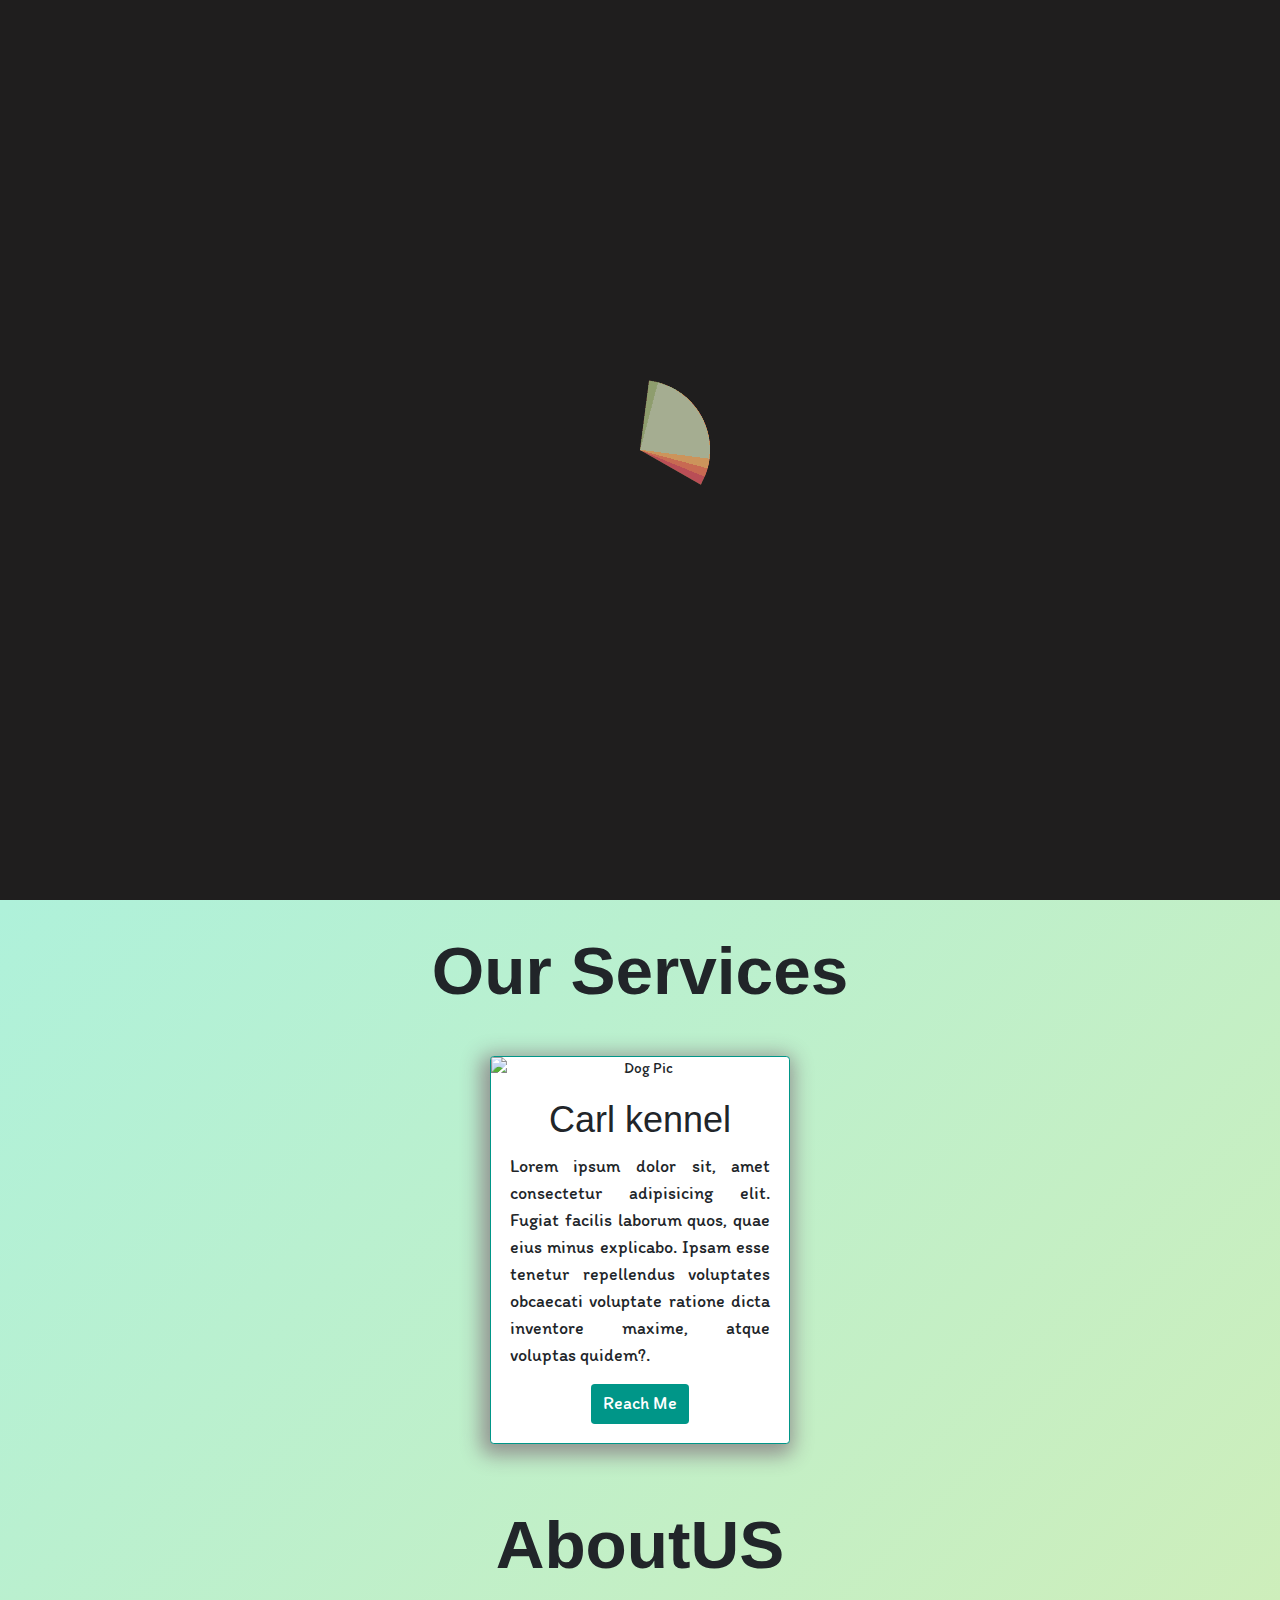
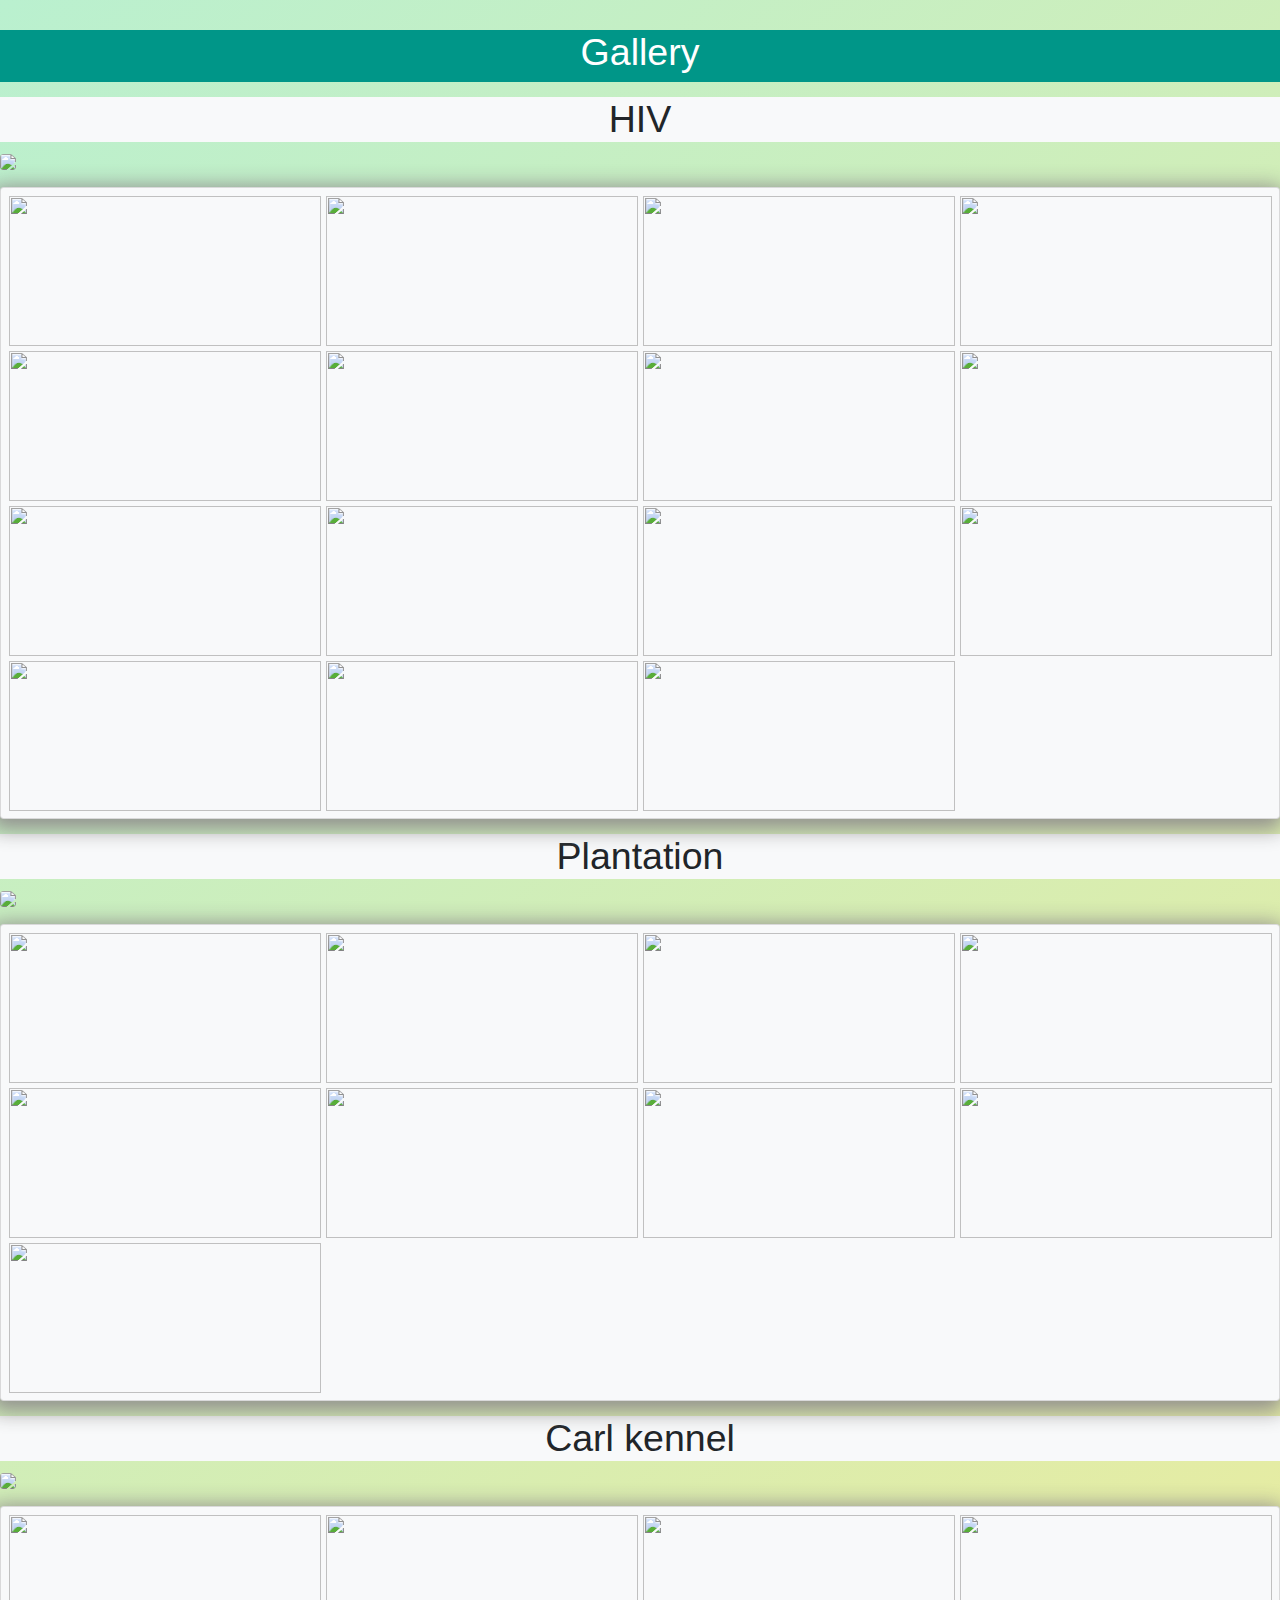
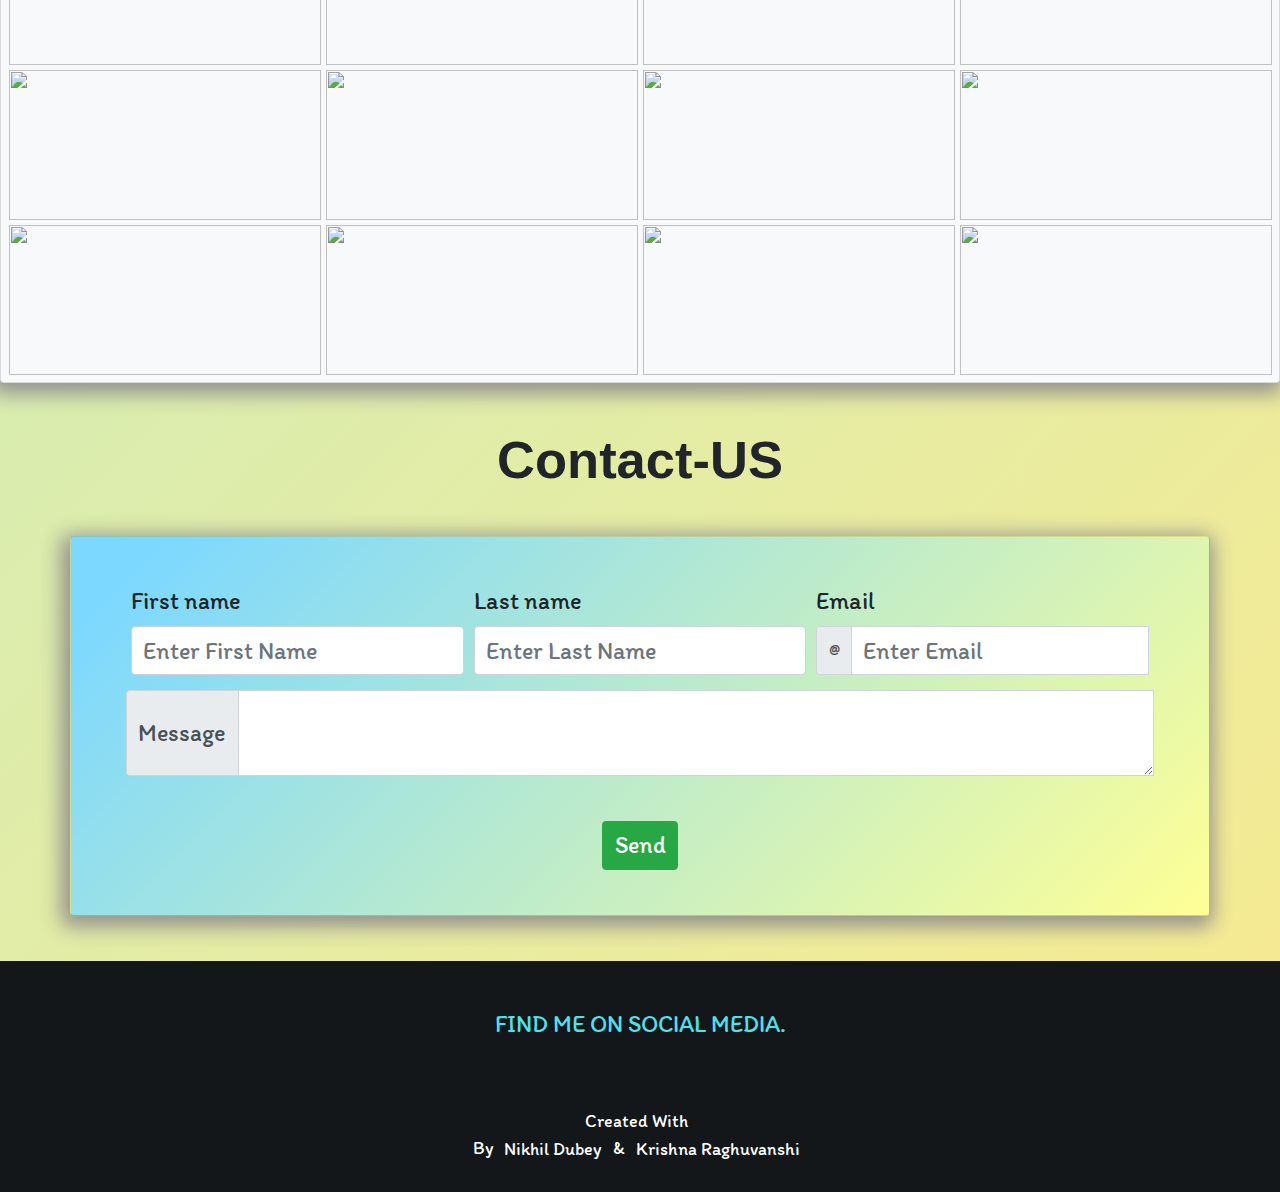
==== commit dad0fa95: "with loader" ====
--- a/index.html
+++ b/index.html
@@ -4,7 +4,7 @@
 <head>
     <!-- Required meta tags -->
     <meta charset="utf-8" />
-    <link rel="icon" href="./assets/images/icon">
+    <link rel="icon" href="./assets/images/icon3.png" sizes="52x52">
     <meta name="viewport" content="width=device-width, initial-scale=1, shrink-to-fit=no" />
     <!-- fontawesome -->
     <link rel="stylesheet" href="https://cdnjs.cloudflare.com/ajax/libs/font-awesome/5.15.3/css/all.min.css"
@@ -23,9 +23,12 @@
     <title class="text-uppercase">CARLSECRA</title>
 </head>
 
-<body>
+<body onload="LoaderFunction()">
+    <div id="loading"></div>
     <nav class="navbar sticky-top navbar-expand-lg navbar-dark w3-large dark">
-        <a class="navbar-brand font-weight-bold w3-large logo" href=" #">Carlsecra foundation</a>
+        <a class="navbar-brand font-weight-bold w3-large logo" href="">
+            Carlsecra
+            foundation</a>
         <button class="navbar-toggler" type="button" data-toggle="collapse" data-target="#navbarTogglerDemo02"
             aria-controls="navbarTogglerDemo02" aria-expanded="false" aria-label="Toggle navigation">
             <span class="navbar-toggler-icon"></span>
@@ -413,6 +416,22 @@
             document.body.scrollTop = 0;
             document.documentElement.scrollTop = 0;
         }
+        // Loader funcion
+
+        var preloader = document.getElementById("loading");
+        // window.addEventListener('load', function(){
+        // 	preloader.style.display = 'none';
+        // 	})
+
+        function LoaderFunction() {
+            var delayInMilliseconds = 1000; //1 second
+
+            setTimeout(function () {
+                //your code to be executed after 1 second
+                preloader.style.display = 'none';
+            }, delayInMilliseconds);
+
+        };
     </script>
     <script>
         // Content 1 modal
--- a/assets/css/index.css
+++ b/assets/css/index.css
@@ -2,6 +2,15 @@
 @import url("https://fonts.googleapis.com/css2?family=Indie+Flower&display=swap");
 .dark {
   background-color: #242b2e !important;
+}
+/* Loader */
+
+#loading {
+  position: fixed;
+  width: 100%;
+  height: 100vh;
+  background: #1f1e1e url("../images/loader.gif") no-repeat center center;
+  z-index: 99999;
 }
 
 /* width */
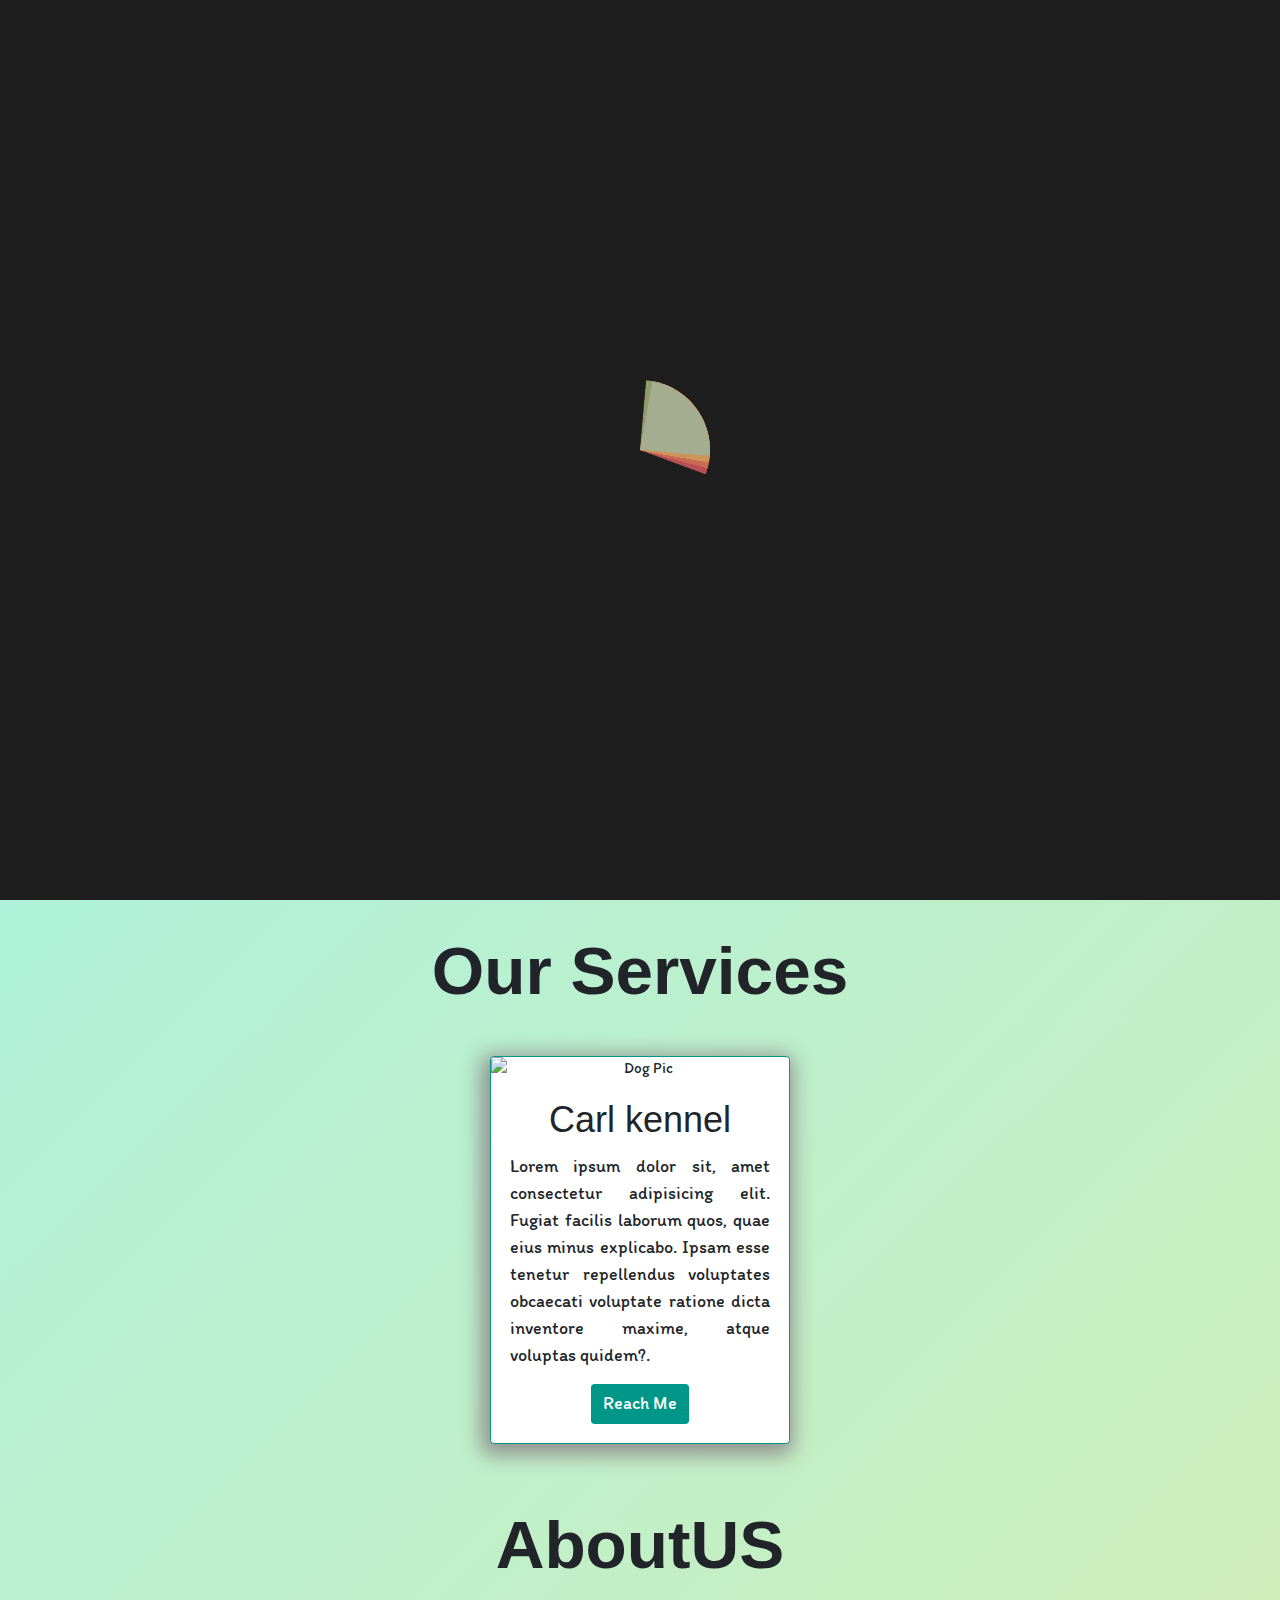
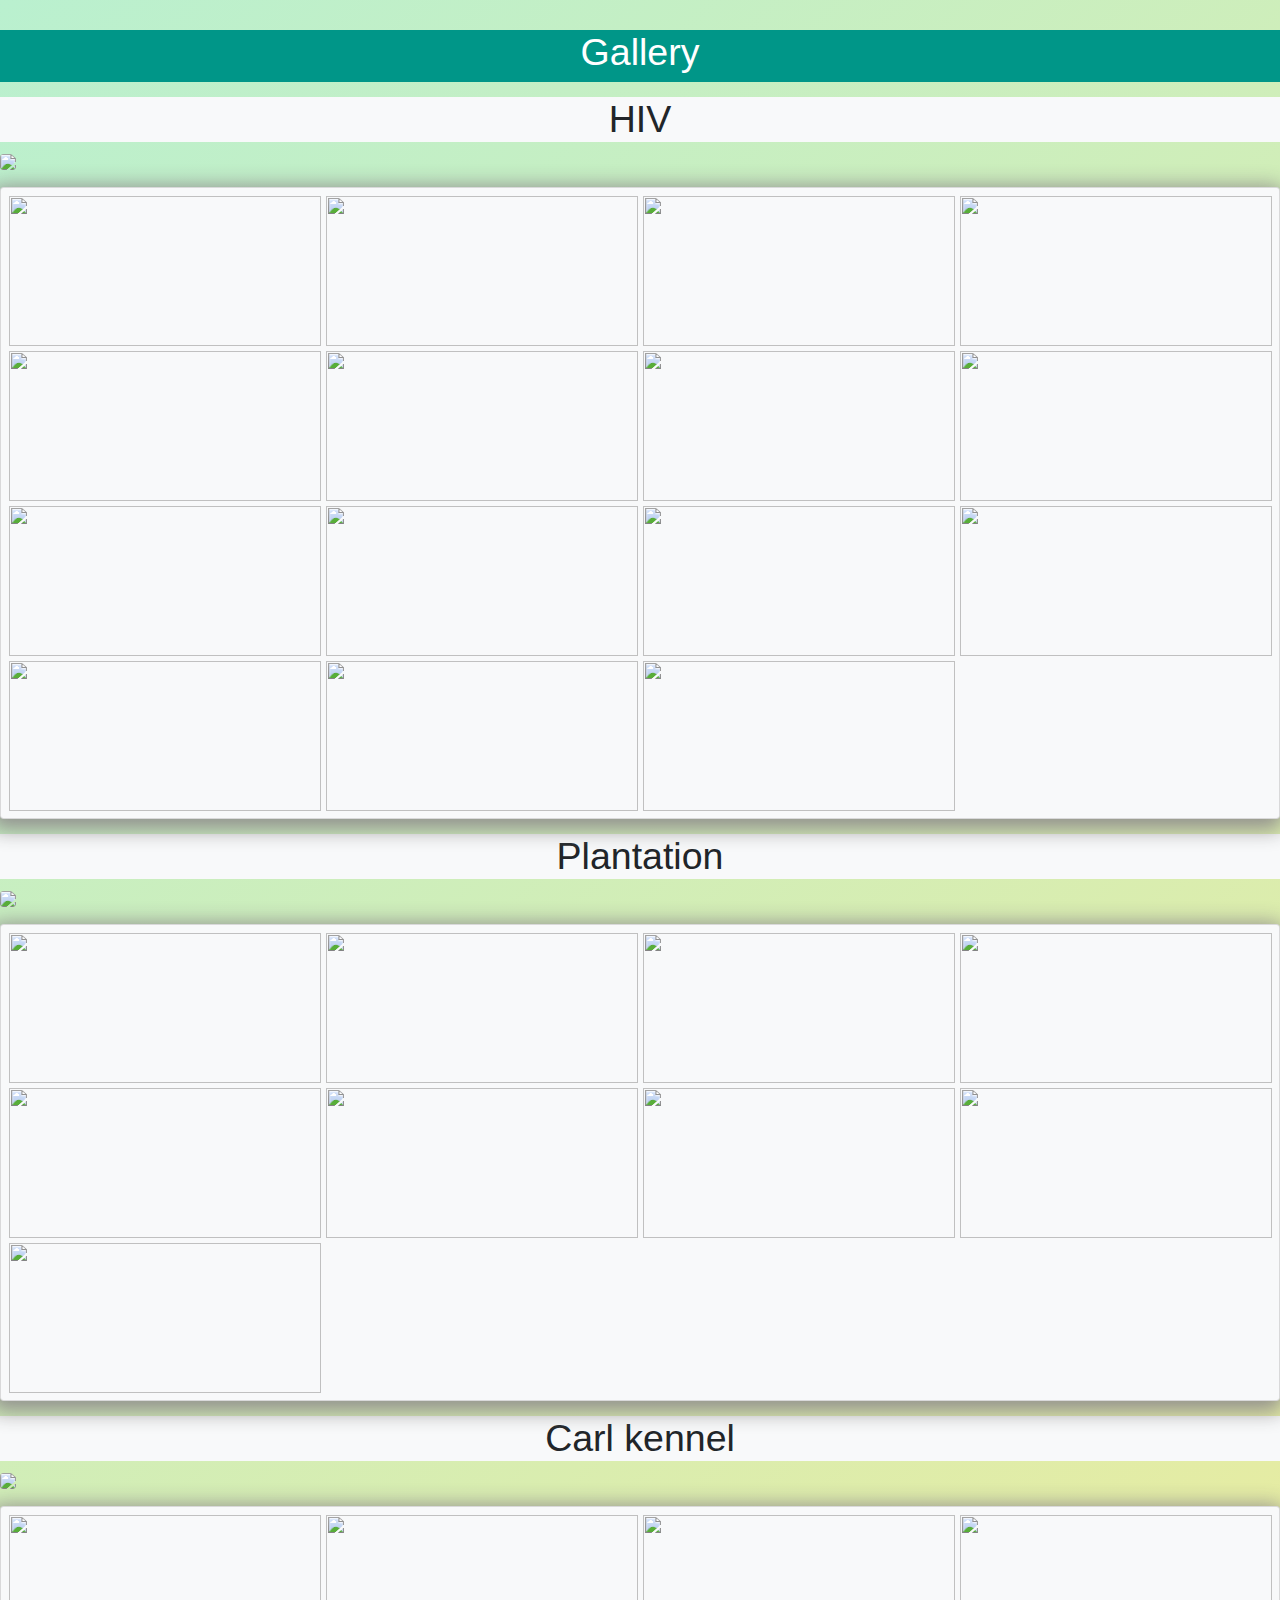
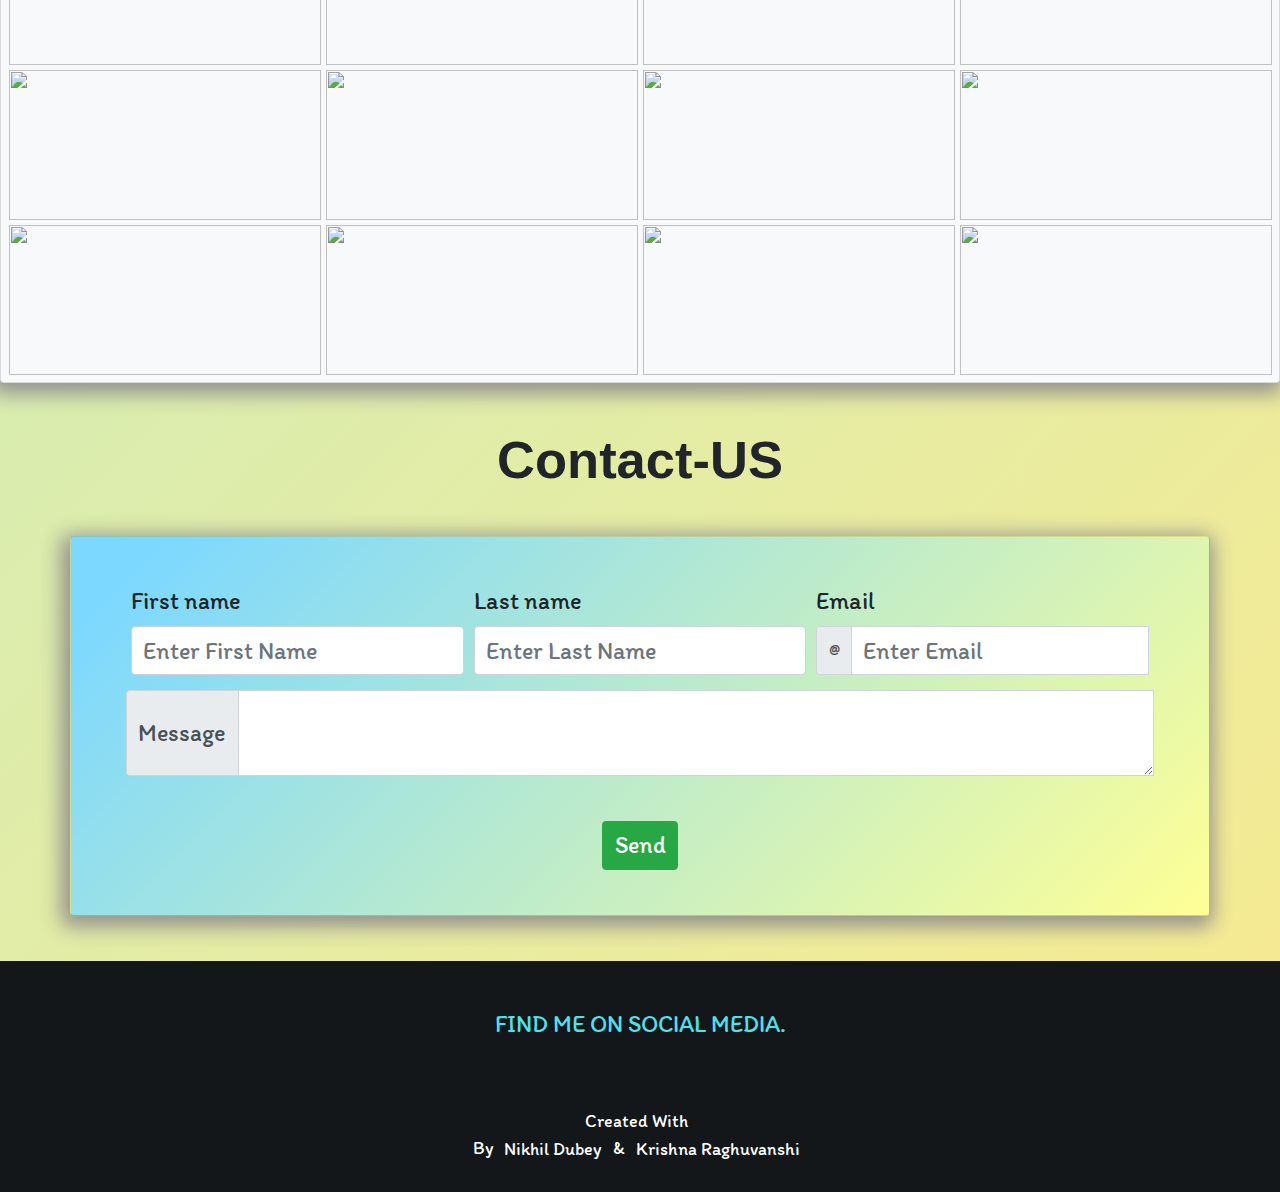
==== commit 95f14837: "Update index.html" ====
--- a/index.html
+++ b/index.html
@@ -358,7 +358,8 @@
                 <i class="fas fa-heart animate__animated animate__heartBeat animate__infinite"
                     style="color: red"></i></span><br />
             By
-            <a class="text-decoration-none w3-text-white w3-hover-text-red  p-2" href="#" target="_blank">Nikhil
+            <a class="text-decoration-none w3-text-white w3-hover-text-red  p-2"
+                href="https://acronikhil.github.io/NikhilDubey/" target="_blank">Nikhil
                 Dubey</a>
             &
             <a class="text-decoration-none w3-text-white w3-hover-text-red  p-2" href="#" target="_blank">Krishna
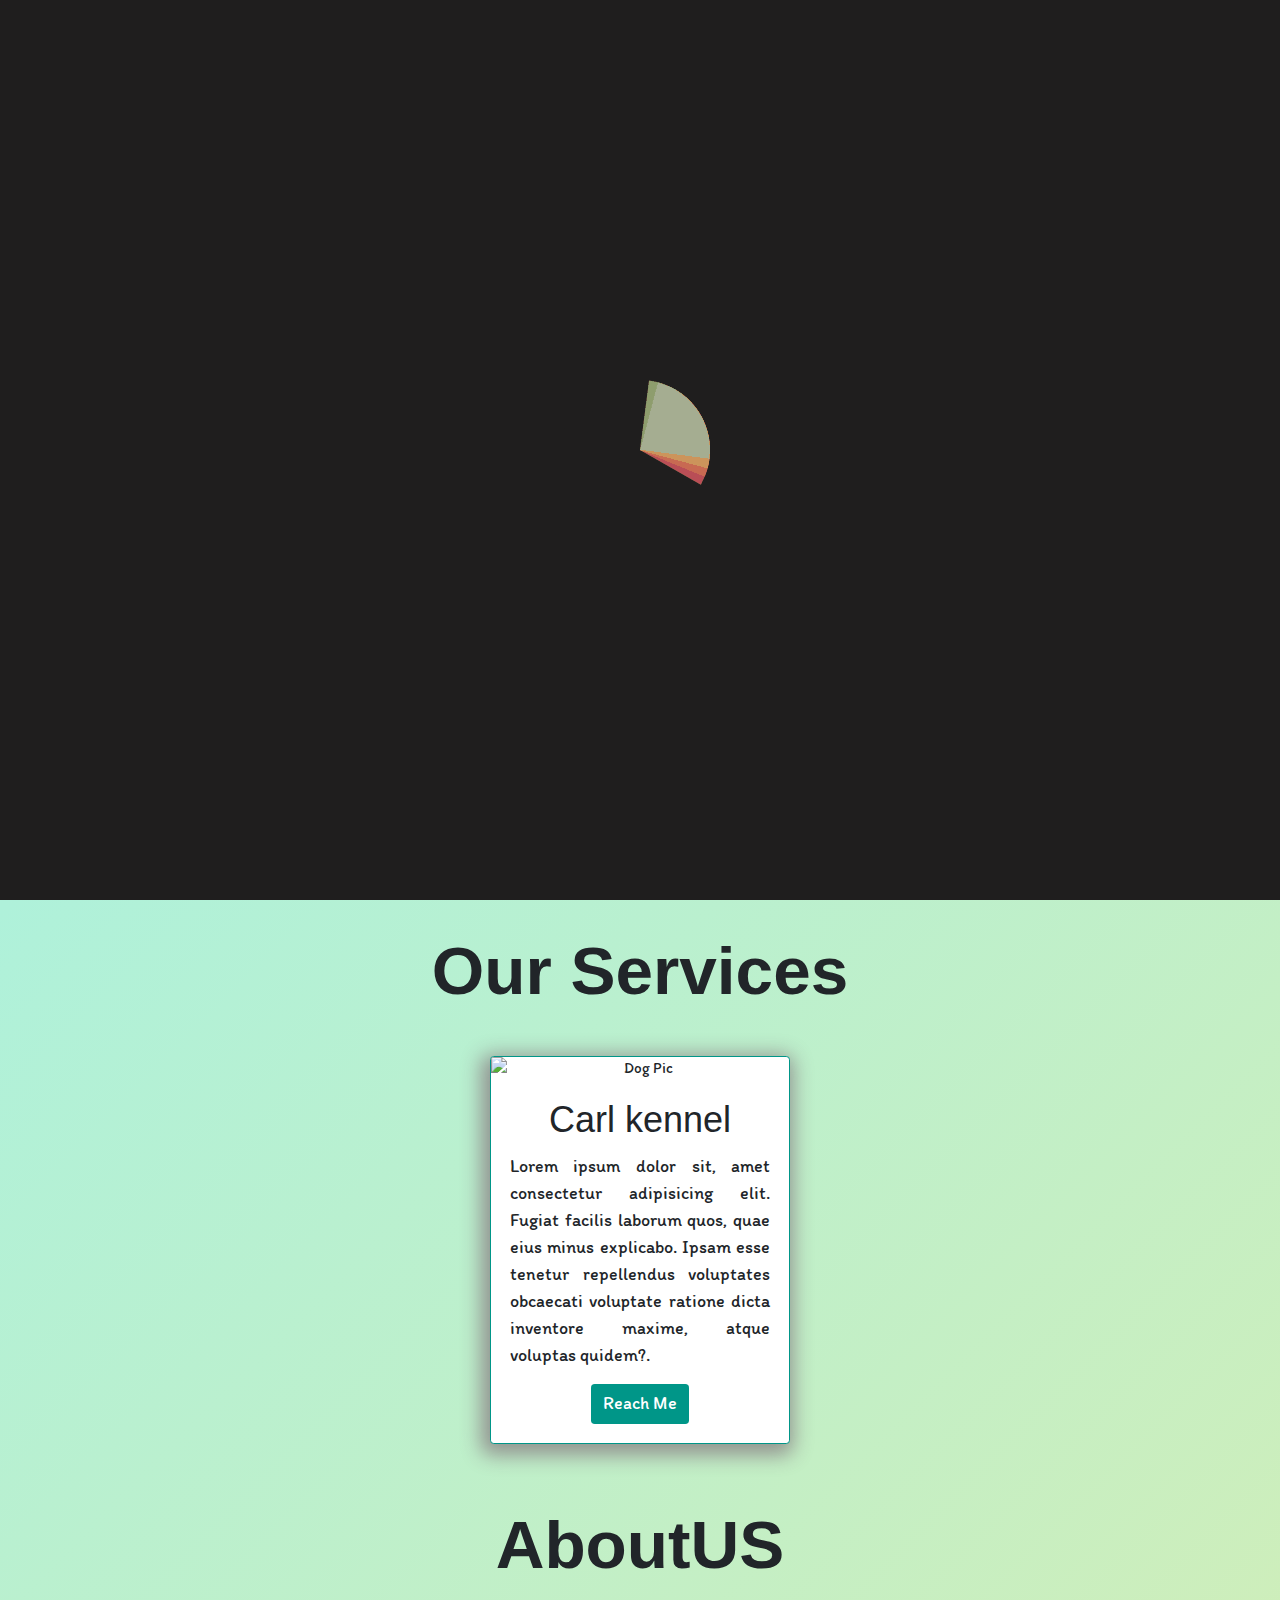
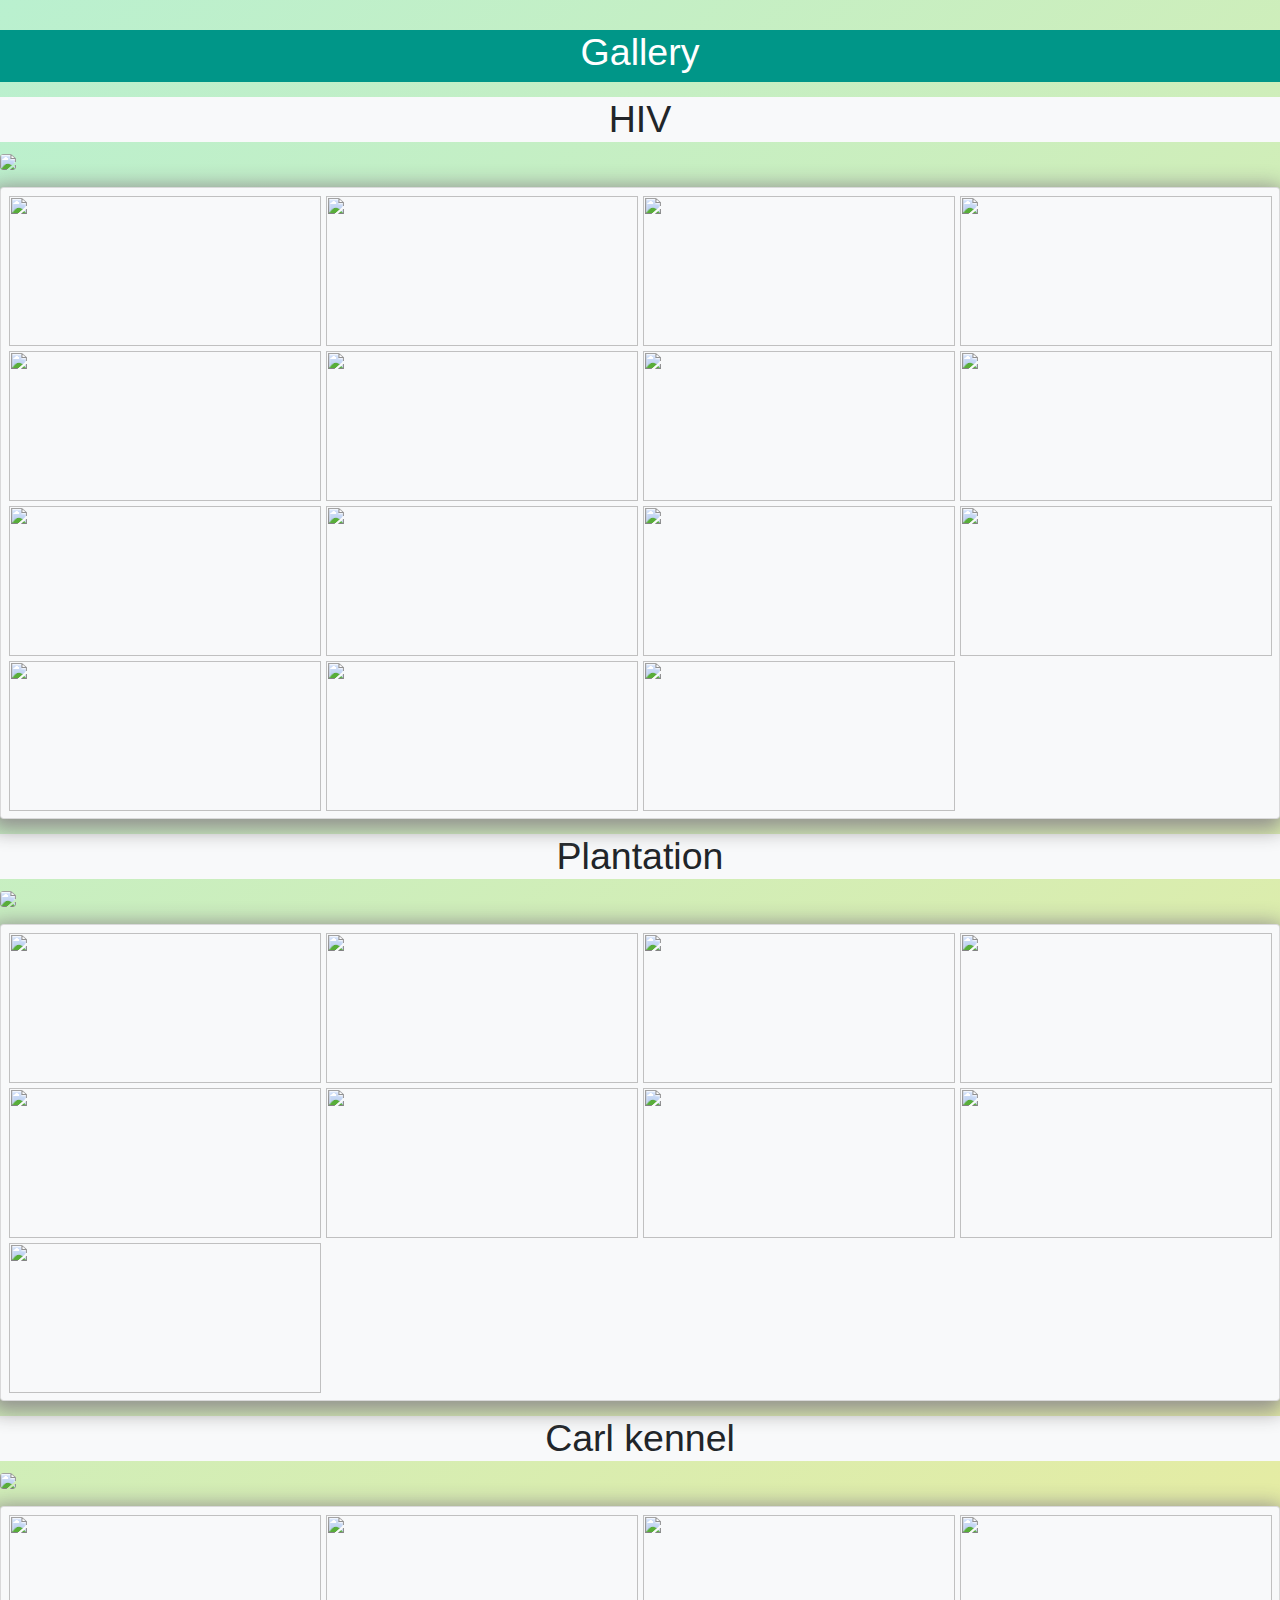
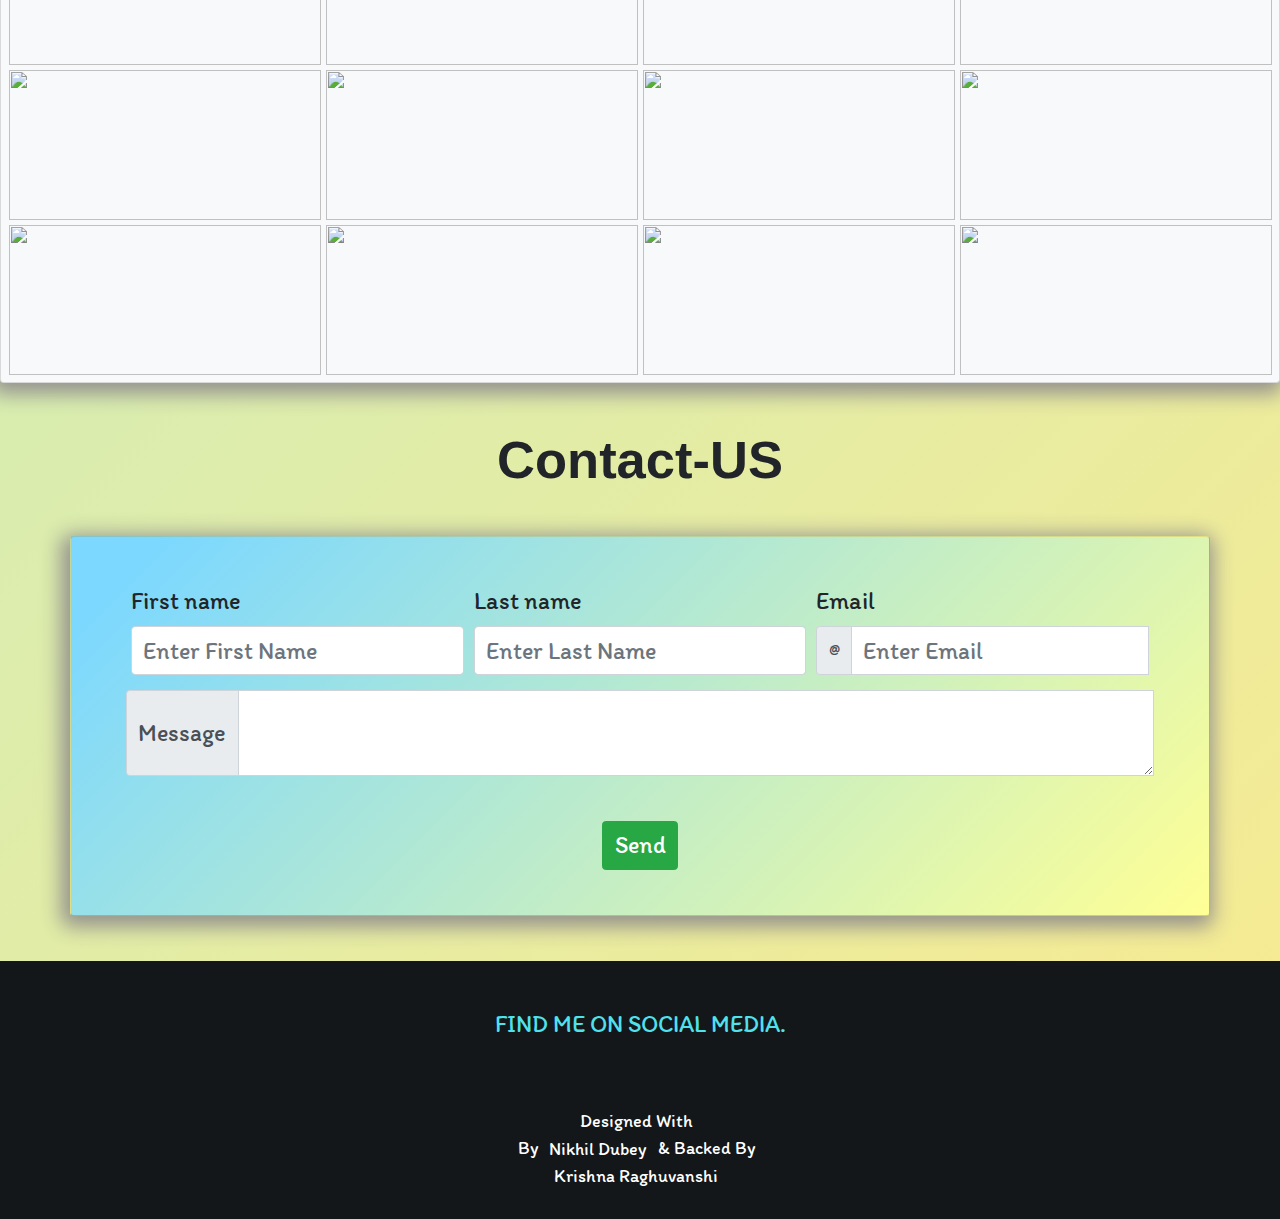
==== commit adc97b28: "Update index.html" ====
--- a/index.html
+++ b/index.html
@@ -354,15 +354,16 @@
         <i class="w3-xlarge w3-text-white mx-1 fab fa-twitter w3-hover-text-amber"></i>
         <i class="w3-xlarge w3-text-white mx-1 fab fa-linkedin w3-hover-text-amber"></i>
         <p class="w3-large w3-text-white my-3">
-            Created With<span class="animate__animated animate__heartBeat mx-1">
+            Designed With<span class="animate__animated animate__heartBeat mx-1">
                 <i class="fas fa-heart animate__animated animate__heartBeat animate__infinite"
                     style="color: red"></i></span><br />
             By
             <a class="text-decoration-none w3-text-white w3-hover-text-red  p-2"
                 href="https://acronikhil.github.io/NikhilDubey/" target="_blank">Nikhil
                 Dubey</a>
-            &
-            <a class="text-decoration-none w3-text-white w3-hover-text-red  p-2" href="#" target="_blank">Krishna
+            & Backed By
+            <a class="text-decoration-none w3-text-white w3-hover-text-red  p-2" href="#" target="_blank">
+                <br>Krishna
                 Raghuvanshi</a>
         </p>
     </footer>
